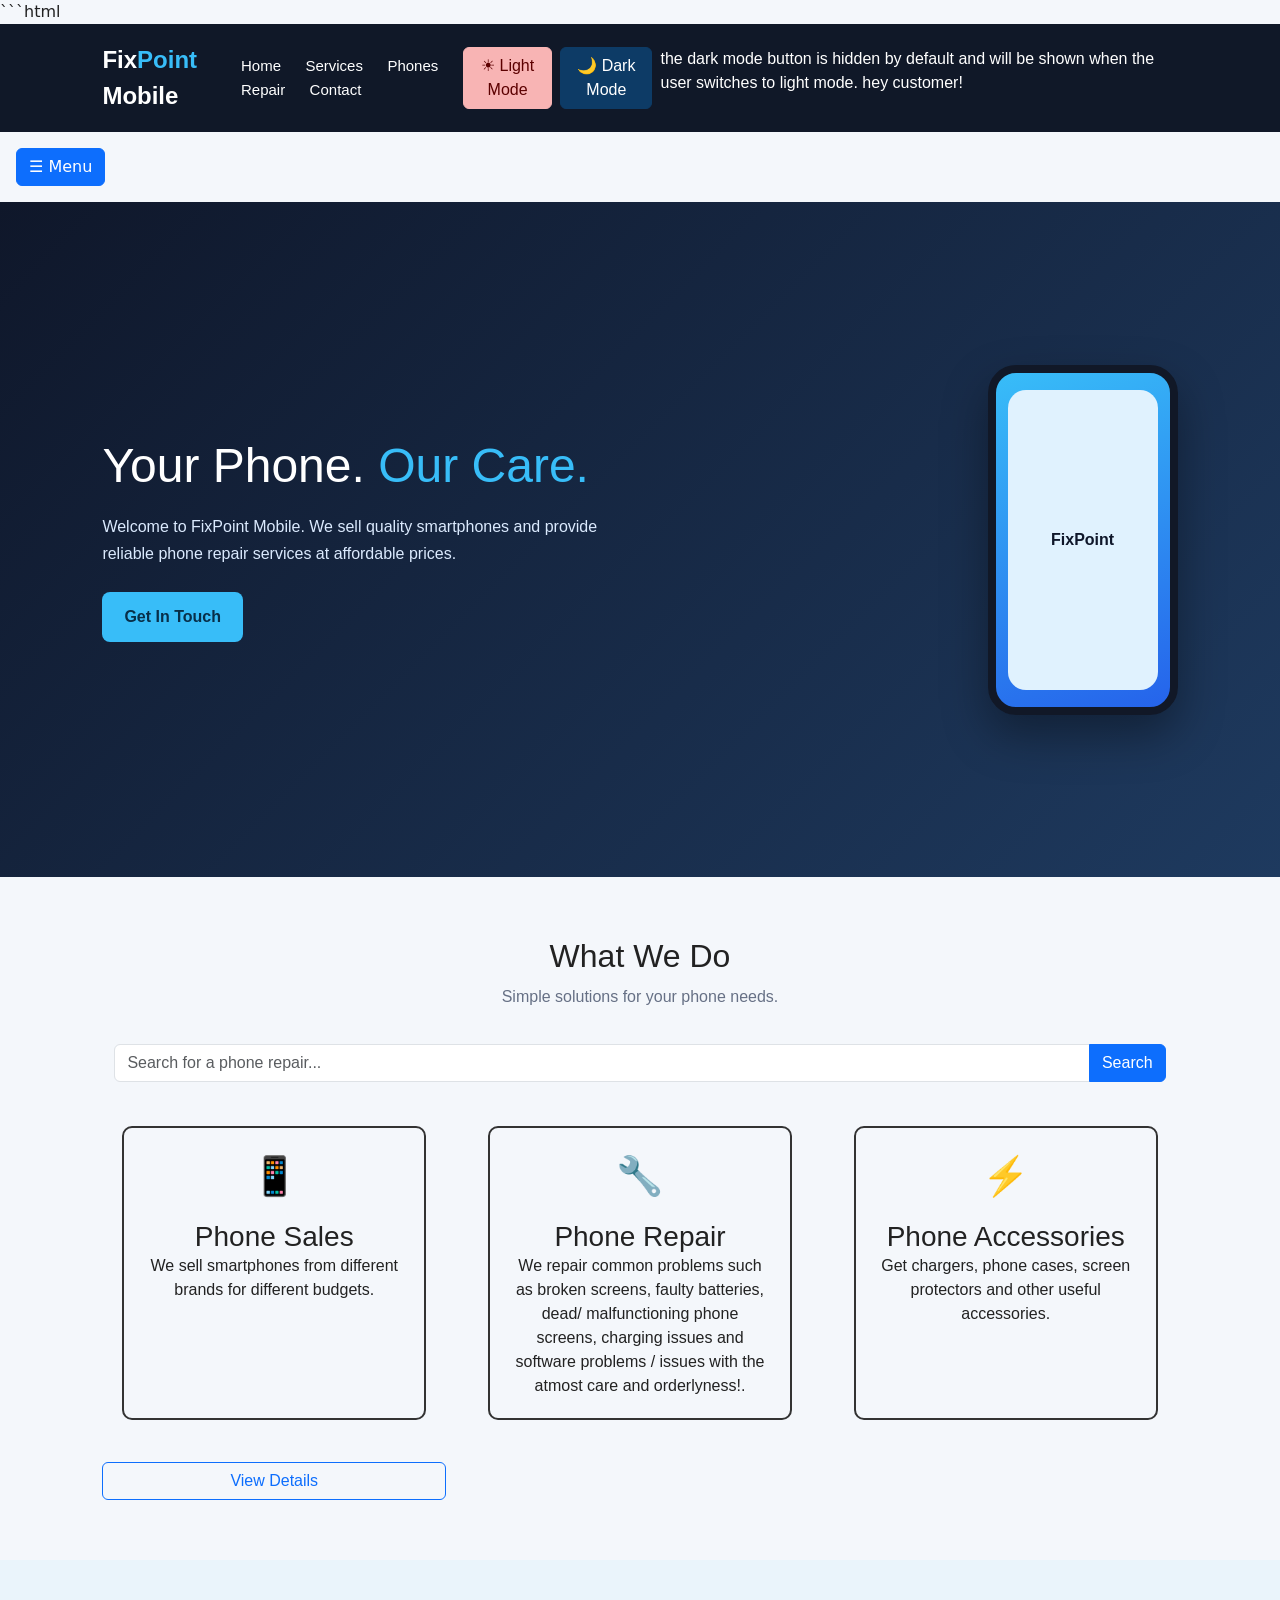
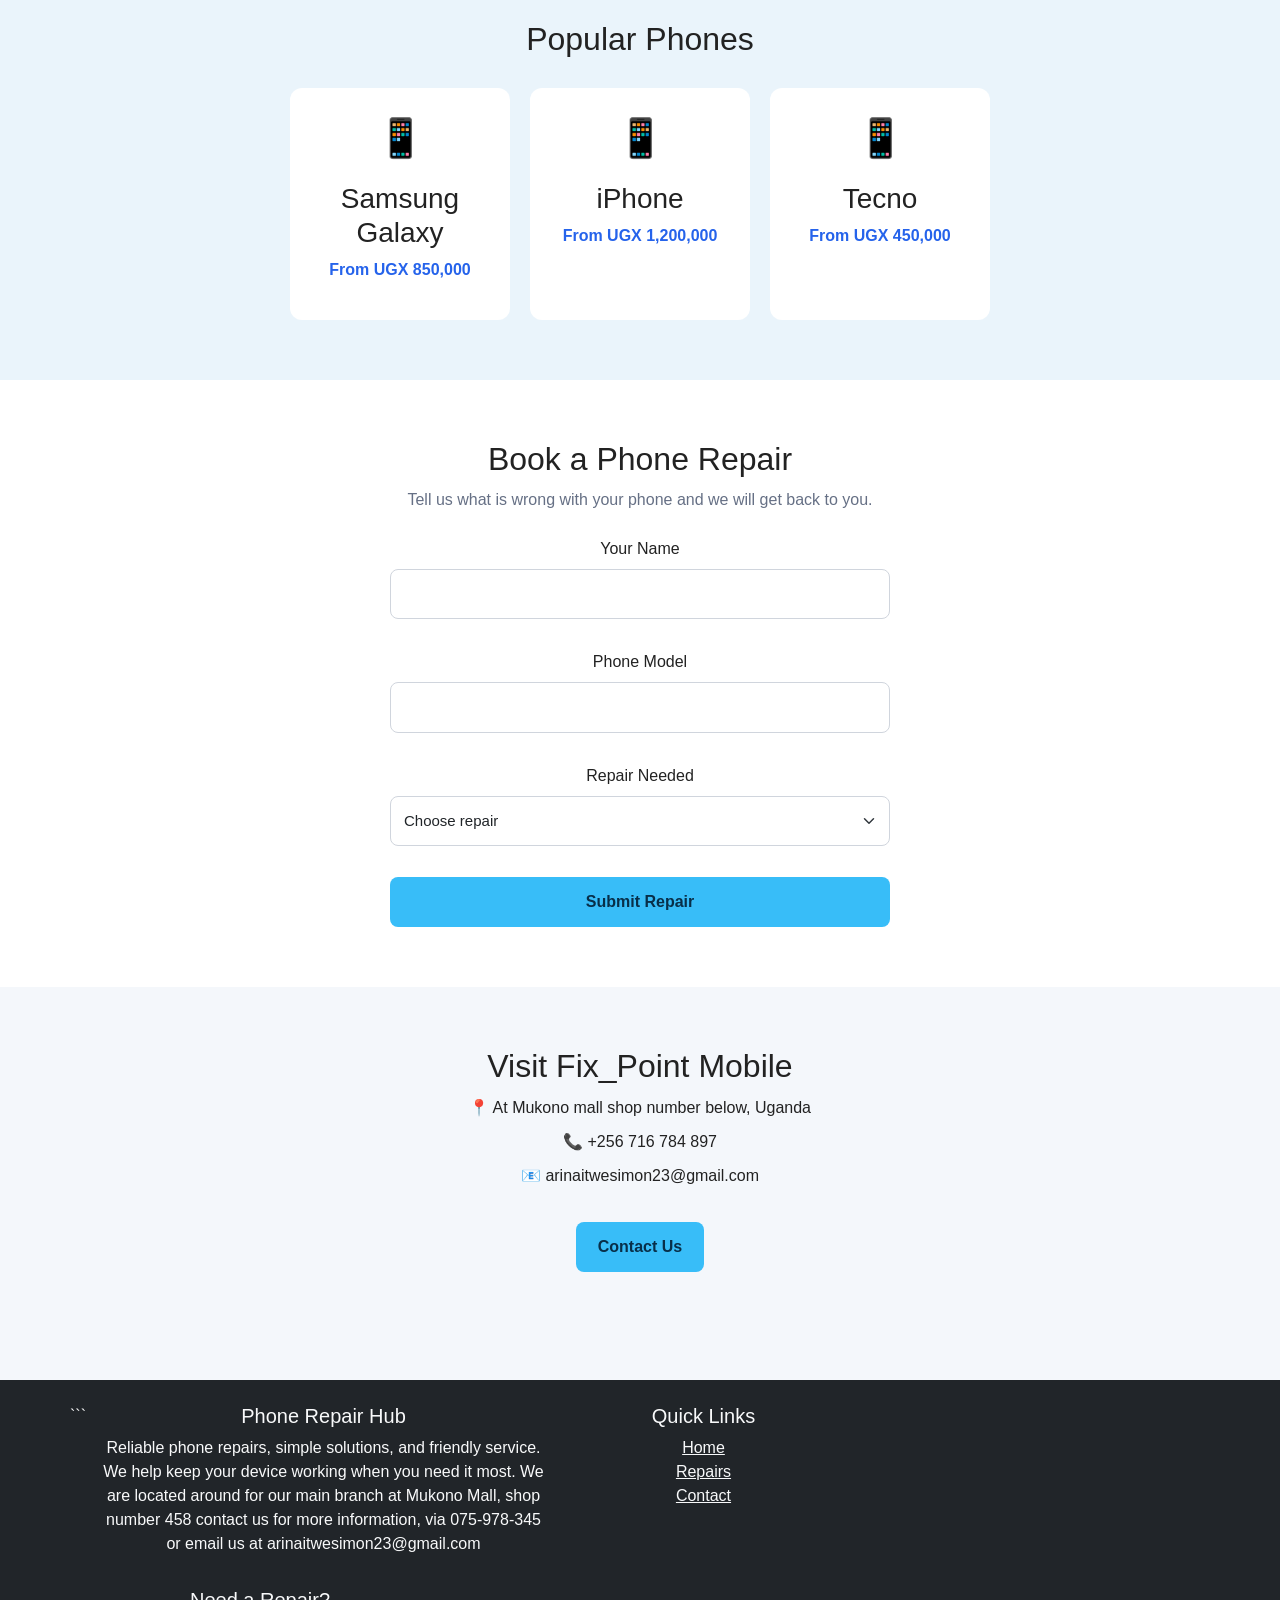
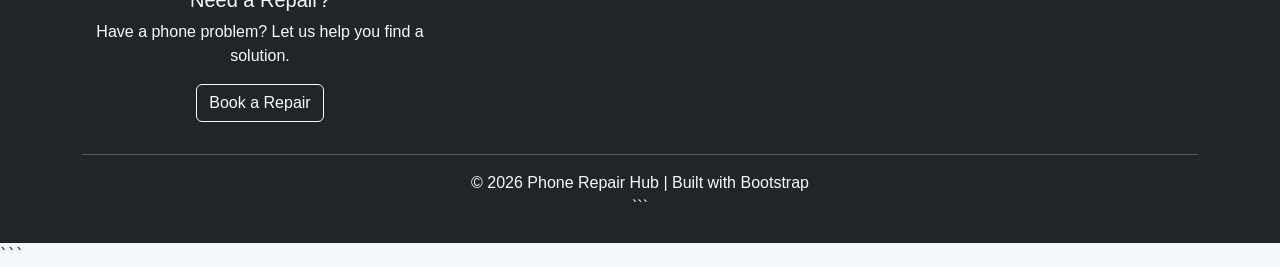
==== Phone_sale_&_repair.html @ e979a8a3 "Add to the repair card" ====
```html
<!DOCTYPE html>
<html lang="en">
<head>
    <meta charset="UTF-8">
    <meta name="viewport" content="width=device-width, initial-scale=1.0">

    <title>FixPoint Mobile</title>

<link href="https://cdn.jsdelivr.net/npm/bootstrap@5.3.8/dist/css/bootstrap.min.css" rel="stylesheet">
 <!-- Bootstrap CSS -->
    <link href="https://cdn.jsdelivr.net/npm/bootstrap@5.3.8/dist/css/bootstrap.min.css" rel="stylesheet">

    <link rel="stylesheet" href="repair.css">
</head>

<body>

    <header>
        <div class="logo">Fix<span>Point</span> Mobile</div>

        <nav>
            <a href="#home">Home</a>
            <a href="#services">Services</a>
            <a href="#phones">Phones</a>
            <a href="#repair">Repair</a>
            <a href="#contact">Contact</a>
        </nav>

        <div class="d-flex gap-2">
    <button id="lightModeBtn" class="btn btn-danger">
        ☀ Light Mode
    </button>

    <button id="darkModeBtn" class="btn btn-primary">
        🌙 Dark Mode
    </button>
    the dark mode button is hidden by default and will be shown when the user switches to light mode.
    hey customer!
</div>
    </header>

    <button class="btn btn-primary m-3" 
        type="button" 
        data-bs-toggle="offcanvas" 
        data-bs-target="#repairSidebar"
        aria-controls="repairSidebar">
    ☰ Menu
</button>

<div class="offcanvas offcanvas-start" 
     tabindex="-1" 
     id="repairSidebar"
     aria-labelledby="repairSidebarLabel">

    <div class="offcanvas-header">
        <h5 class="offcanvas-title" id="repairSidebarLabel">
            Phone Repairs
        </h5>

        <button type="button" 
                class="btn-close" 
                data-bs-dismiss="offcanvas"
                aria-label="Close">
        </button>
    </div>

    <div class="offcanvas-body">

        <h6>Navigation</h6>

        <ul class="list-group">
            <li class="list-group-item">
                <a href="#">Home</a>
            </li>

            <li class="list-group-item">
                <a href="#repair">Repair</a>
            </li>

            <li class="list-group-item">
                <a href="#services">Services</a>
            </li>

            <li class="list-group-item">
                <a href="#contact">Contact</a>
            </li>
        </ul>

    </div>
</div>

    <main>

        <!-- Hero section -->
        <section class="hero" id="home">

            <div class="hero-text">
                <h1>Your Phone. <span>Our Care.</span></h1>

                <p>
                    Welcome to FixPoint Mobile. We sell quality smartphones
                    and provide reliable phone repair services at affordable
                    prices.
                </p>

                <a href="#contact" class="button">Get In Touch</a>
            </div>

            <div class="phone">
                <div class="phone-screen">
                    FixPoint
                </div>
            </div>

        </section>


        <!-- Services -->
        <section class="services" id="services">

            <h2>What We Do</h2>

            <p class="intro">
                Simple solutions for your phone needs.
            </p>

            <div class="container my-4">
    <div class="input-group">
        <input type="text" 
               id="repairSearch"
               class="form-control"
               placeholder="Search for a phone repair...">

        <button class="btn btn-primary" type="button">
            Search
        </button>
    </div>
</div>

            <div class="cards">

                <article class="repair-card">
                    <div class="icon">📱</div>
                    <h3>Phone Sales</h3>
                    <p>
                        We sell smartphones from different brands
                        for different budgets.
                    </p>
                </article>

                <article class="repair-card">
                    <div class="icon">🔧</div>
                    <h3>Phone Repair</h3>
                    <p>
                        We repair common problems such as broken
                        screens, faulty batteries, dead/ malfunctioning phone screens, charging issues and software problems / issues with the atmost care and orderlyness!.
                    </p>
                </article>

                <article class="repair-card">
                    <div class="icon">⚡</div>
                    <h3>Phone Accessories</h3>
                    <p>
                        Get chargers, phone cases, screen protectors
                        and other useful accessories.
                    </p>
                </article>
                <button type="button" 
            class="btn btn-outline-primary"
            data-bs-toggle="modal"
            data-bs-target="#phoneModal">
        View Details
    </button>

            </div>
            <div class="modal fade" id="screenModal" tabindex="-1" 
     aria-labelledby="screenModalLabel" aria-hidden="true">

    <div class="modal-dialog">
        <div class="modal-content">

            <div class="modal-header">
                <div class="card repair-card">
    <div class="card-body">

        <span class="badge text-bg-primary mb-2">Popular Service</span>

        <h5 class="card-title">Screen Replacement</h5>

        <p class="card-text">
            We replace damaged or cracked phone screens.
        </p>

        <button class="btn btn-primary">View Details</button>

    </div>
</div>
                <h5 class="modal-title" id="phoneModalLabel">
                    Screen Replacement
                </h5>

                <button type="button" 
                        class="btn-close" 
                        data-bs-dismiss="modal"
                        aria-label="Close">
                </button>
            </div>

            <div class="modal-body">
                <p><strong>Service:</strong> Screen Replacement</p>
                <p><strong>Suitable for:</strong> Cracked or damaged screens</p>
                <p><strong>Estimated time:</strong> 1–2 hours</p>
                <p><strong>Price:</strong> From UGX 50,000</p>
            </div>

            <div class="card repair-card">
    <div class="card-body">

        <span class="badge text-bg-success mb-2">Quick Repair</span>

        <h5 class="card-title">Battery Replacement</h5>

        <p class="card-text">
            Replace an old or weak phone battery.
        </p>

        <button class="btn btn-primary">View Details</button>

    </div>
</div>

            <div class="modal-footer">
                <button type="button" 
                        class="btn btn-secondary" 
                        data-bs-dismiss="modal">
                    Close
                </button>
            </div>

        </div>
    </div>
</div>

        </section>


        <!-- Products -->
        <section class="products" id="phones">

            <h2>Popular Phones</h2>

            <div class="product-list">

                <div class="product">
                    <div class="icon">📱</div>
                    <h3>Samsung Galaxy</h3>
                    <p class="price">From UGX 850,000</p>
                </div>

                <div class="product">
                    <div class="icon">📱</div>
                    <h3>iPhone</h3>
                    <p class="price">From UGX 1,200,000</p>
                </div>

                <div class="product">
                    <div class="icon">📱</div>
                    <h3>Tecno</h3>
                    <p class="price">From UGX 450,000</p>
                </div>

            </div>

        </section>
        <!-- Repair Booking -->
<section class="repair" id="repair">

    <h2>Book a Phone Repair</h2>

    <p>
        Tell us what is wrong with your phone and we will get back to you.
    </p>

        <form onsubmit="return checkRepairForm()">

    <div class="mb-3">
        <label for="customerName" class="form-label">Your Name</label>
        <input type="text" id="customerName" class="form-control" required>
    </div>

    <div class="mb-3">
        <label for="phoneModel" class="form-label">Phone Model</label>
        <input type="text" id="phoneModel" class="form-control" required>
    </div>

    <div class="mb-3">
        <label for="repairType" class="form-label">Repair Needed</label>
        <select id="repairType" class="form-select" required>
            <option value="">Choose repair</option>
            <option>Screen Replacement</option>
            <option>Battery Replacement</option>
            <option>Charging Port Repair</option>
            <option>Software Problem</option>
        </select>
    </div>

    <button type="submit" class="btn btn-primary">
        Submit Repair
    </button>
    </form>

    <div id="repairConfirmation" class="alert alert-success mt-4 d-none">
    <h5>Repair Submitted Successfully!</h5>

    <p>
        Your Repair Number is:
        <strong id="repairNumber"></strong>
    </p>

    <p class="mb-0">
        Please keep this number. You can use it later to check your repair status.
    </p>
</div>
    
</section>

<div id="repair-status"></div>


        <!-- Contact -->
        <section class="contact" id="contact">

            <h2>Visit Fix_Point Mobile</h2>

            <p>📍 At Mukono mall shop number below, Uganda</p>
            <p>📞 +256 716 784 897</p>
            <p>📧 arinaitwesimon23@gmail.com</p>

            <br>

            <a href="mailto:arinaitwesimon23@gmail.com" class="button">
                Contact Us
            </a>

        </section>

    </main>


    <footer class="py-4 bg-dark text-light mt-5">
    <div class="container">
        <div class="row">

```
        <!-- About the repair shop -->
        <div class="col-md-5 mb-3">
            <h5>Phone Repair Hub</h5>
            <p>
                Reliable phone repairs, simple solutions,
                and friendly service. We help keep your
                device working when you need it most. We are located around for our main branch at Mukono Mall, shop number 458
                contact us for more information, via 075-978-345 or email us at arinaitwesimon23@gmail.com
            </p>
        </div>

        <!-- Quick links -->
        <div class="col-md-3 mb-3">
            <h5>Quick Links</h5>
            <ul class="list-unstyled">
                <li><a href="index.html" class="text-light">Home</a></li>
                <li><a href="#repairs" class="text-light">Repairs</a></li>
                <li><a href="#contact" class="text-light">Contact</a></li>
            </ul>
        </div>

        <!-- Contact -->
        <div class="col-md-4 mb-3">
            <h5>Need a Repair?</h5>
            <p>Have a phone problem? Let us help you find a solution.</p>
            <a href="#repair-form" class="btn btn-outline-light">
                Book a Repair
            </a>
        </div>

    </div>

    <hr>

    <div class="text-center">
        <p class="mb-0">
            © 2026 Phone Repair Hub | Built with Bootstrap
        </p>
    </div>
</div>
```

</footer>
<script src="repair.js"></script>
</body>
</html>
```
---- repair.css ----
* {
            margin: 0;
            padding: 0;
            box-sizing: border-box;
            font-family: Arial, sans-serif;
        }

        body {
            background: #f4f7fb;
            color: #222;
        }

        /* Header */
        header {
            background: #101828;
            color: white;
            padding: 18px 8%;
            display: flex;
            justify-content: space-between;
            align-items: center;
            position: sticky;
            top: 0;
            z-index: 10;
        }

        .logo {
            font-size: 24px;
            font-weight: bold;
        }

        .logo span {
            color: #38bdf8;
        }

        nav a {
            color: white;
            text-decoration: none;
            margin-left: 20px;
            font-size: 15px;
        }

        nav a:hover {
            color: #38bdf8;
        }

        #lightModeBtn {
    background-color: #f8b4b4;
    border-color: #f8b4b4;
    color: #5c0000;
}

#lightModeBtn:hover {
    background-color: #f28b8b;
    border-color: #f28b8b;
}

#darkModeBtn {
    background-color: #0d3b66;
    border-color: #0d3b66;
    color: white;
}

#darkModeBtn:hover {
    background-color: #082f52;
    border-color: #082f52;
}

        /* Hero section */
        .hero {
            min-height: 75vh;
            display: flex;
            align-items: center;
            justify-content: space-between;
            padding: 60px 8%;
            background: linear-gradient(135deg, #0f172a, #1e3a5f);
            color: white;
        }

        .hero-text {
            max-width: 550px;
        }

        .hero h1 {
            font-size: 48px;
            margin-bottom: 18px;
        }

        .hero h1 span {
            color: #38bdf8;
        }

        .hero p {
            line-height: 1.7;
            margin-bottom: 25px;
            color: #dbeafe;
        }

        .button {
            display: inline-block;
            padding: 13px 22px;
            background: #38bdf8;
            color: #082f49;
            text-decoration: none;
            border-radius: 8px;
            font-weight: bold;
        }

        .button:hover {
            background: white;
            transform: translateY(-2px);
        }

        /* Phone illustration */
        .phone {
            width: 190px;
            height: 350px;
            border: 8px solid #111827;
            border-radius: 28px;
            background: linear-gradient(160deg, #38bdf8, #2563eb);
            box-shadow: 0 20px 45px rgba(0, 0, 0, 0.35);
            display: flex;
            align-items: center;
            justify-content: center;
        }

        .phone-screen {
            width: 150px;
            height: 300px;
            border-radius: 18px;
            background: #e0f2fe;
            display: flex;
            align-items: center;
            justify-content: center;
            color: #0f172a;
            font-weight: bold;
        }

        /* Services */
        .services {
            padding: 60px 8%;
            text-align: center;
        }

        .services h2 {
            font-size: 32px;
            margin-bottom: 10px;
        }

        .intro {
            color: #667085;
            margin-bottom: 35px;
        }

        .cards {
            display: grid;
            grid-template-columns: repeat(3, 1fr);
            gap: 22px;
        }

        .card {
            background: white;
            padding: 30px 20px;
            border-radius: 14px;
            box-shadow: 0 8px 25px rgba(0, 0, 0, 0.08);
            transition: 0.3s;
        }

        .card:hover {
            transform: translateY(-8px);
        }

        .icon {
            font-size: 38px;
            margin-bottom: 15px;
        }

        .card h3 {
            margin-bottom: 10px;
        }

        .card p {
            color: #667085;
            line-height: 1.6;
        }

        /* Products */
        .products {
            background: #eaf4fb;
            padding: 60px 8%;
            text-align: center;
        }

        .product-list {
            display: flex;
            justify-content: center;
            gap: 20px;
            flex-wrap: wrap;
            margin-top: 30px;
        }

        .product {
            background: white;
            width: 220px;
            padding: 22px;
            border-radius: 12px;
        }

        .product h3 {
            margin: 15px 0 8px;
        }

        .price {
            color: #2563eb;
            font-weight: bold;
        }

        /* Contact */
        .contact {
            padding: 60px 8%;
            text-align: center;
        }

        .contact p {
            margin: 10px 0;
        }

        footer {
            background: #101828;
            color: white;
            text-align: center;
            padding: 20px;
        }

        /* Mobile design */
        @media (max-width: 750px) {

            header {
                flex-direction: column;
                gap: 12px;
            }

            nav a {
                margin: 0 6px;
            }

            .hero {
                flex-direction: column;
                text-align: center;
                gap: 40px;
            }

            .hero h1 {
                font-size: 36px;
            }

            .cards {
                grid-template-columns: 1fr;
            }
        }

        /* Repair booking */
.repair {
    padding: 60px 8%;
    text-align: center;
    background: white;
}

.repair h2 {
    font-size: 32px;
    margin-bottom: 10px;
}

.repair p {
    color: #667085;
    margin-bottom: 25px;
}

.repair form {
    max-width: 500px;
    margin: auto;
    display: grid;
    gap: 15px;
}

.repair input,
.repair select {
    padding: 13px;
    border: 1px solid #d0d5dd;
    border-radius: 8px;
    font-size: 15px;
}

.repair button {
    padding: 13px;
    border: none;
    border-radius: 8px;
    background: #38bdf8;
    color: #082f49;
    font-weight: bold;
    cursor: pointer;
}

.repair button:hover {
    background: #0ea5e9;
    color: white;
}

/* Improve spacing and appearance of repair cards */
.repair-card {
    margin: 20px;
    padding: 20px;
    border: 2px solid #333;
    border-radius: 10px;
 * {
            margin: 0;
            padding: 0;
            box-sizing: border-box;
            font-family: Arial, sans-serif;
        }

        body {
            background: #f4f7fb;
            color: #222;
        }

        /* Header */
        header {
            background: #101828;
            color: white;
            padding: 18px 8%;
            display: flex;
            justify-content: space-between;
            align-items: center;
            position: sticky;
            top: 0;
            z-index: 10;
        }

        .logo {
            font-size: 24px;
            font-weight: bold;
        }

        .logo span {
            color: #38bdf8;
        }

        nav a {
            color: white;
            text-decoration: none;
            margin-left: 20px;
            font-size: 15px;
        }

        nav a:hover {
            color: #38bdf8;
        }

        #lightModeBtn {
    background-color: #f8b4b4;
    border-color: #f8b4b4;
    color: #5c0000;
}

#lightModeBtn:hover {
    background-color: #f28b8b;
    border-color: #f28b8b;
}

#darkModeBtn {
    background-color: #0d3b66;
    border-color: #0d3b66;
    color: white;
}

#darkModeBtn:hover {
    background-color: #082f52;
    border-color: #082f52;
}

        /* Hero section */
        .hero {
            min-height: 75vh;
            display: flex;
            align-items: center;
            justify-content: space-between;
            padding: 60px 8%;
            background: linear-gradient(135deg, #0f172a, #1e3a5f);
            color: white;
        }

        .hero-text {
            max-width: 550px;
        }

        .hero h1 {
            font-size: 48px;
            margin-bottom: 18px;
        }

        .hero h1 span {
            color: #38bdf8;
        }

        .hero p {
            line-height: 1.7;
            margin-bottom: 25px;
            color: #dbeafe;
        }

        .button {
            display: inline-block;
            padding: 13px 22px;
            background: #38bdf8;
            color: #082f49;
            text-decoration: none;
            border-radius: 8px;
            font-weight: bold;
        }

        .button:hover {
            background: white;
            transform: translateY(-2px);
        }

        /* Phone illustration */
        .phone {
            width: 190px;
            height: 350px;
            border: 8px solid #111827;
            border-radius: 28px;
            background: linear-gradient(160deg, #38bdf8, #2563eb);
            box-shadow: 0 20px 45px rgba(0, 0, 0, 0.35);
            display: flex;
            align-items: center;
            justify-content: center;
        }

        .phone-screen {
            width: 150px;
            height: 300px;
            border-radius: 18px;
            background: #e0f2fe;
            display: flex;
            align-items: center;
            justify-content: center;
            color: #0f172a;
            font-weight: bold;
        }

        /* Services */
        .services {
            padding: 60px 8%;
            text-align: center;
        }

        .services h2 {
            font-size: 32px;
            margin-bottom: 10px;
        }

        .intro {
            color: #667085;
            margin-bottom: 35px;
        }

        .cards {
            display: grid;
            grid-template-columns: repeat(3, 1fr);
            gap: 22px;
        }

        .card {
            background: white;
            padding: 30px 20px;
            border-radius: 14px;
            box-shadow: 0 8px 25px rgba(0, 0, 0, 0.08);
            transition: 0.3s;
        }

        .card:hover {
            transform: translateY(-8px);
        }

        .icon {
            font-size: 38px;
            margin-bottom: 15px;
        }

        .card h3 {
            margin-bottom: 10px;
        }

        .card p {
            color: #667085;
            line-height: 1.6;
        }

        /* Products */
        .products {
            background: #eaf4fb;
            padding: 60px 8%;
            text-align: center;
        }

        .product-list {
            display: flex;
            justify-content: center;
            gap: 20px;
            flex-wrap: wrap;
            margin-top: 30px;
        }

        .product {
            background: white;
            width: 220px;
            padding: 22px;
            border-radius: 12px;
        }

        .product h3 {
            margin: 15px 0 8px;
        }

        .price {
            color: #2563eb;
            font-weight: bold;
        }

        /* Contact */
        .contact {
            padding: 60px 8%;
            text-align: center;
        }

        .contact p {
            margin: 10px 0;
        }

        footer {
            background: #101828;
            color: white;
            text-align: center;
            padding: 20px;
        }

        /* Mobile design */
        @media (max-width: 750px) {

            header {
                flex-direction: column;
                gap: 12px;
            }

            nav a {
                margin: 0 6px;
            }

            .hero {
                flex-direction: column;
                text-align: center;
                gap: 40px;
            }

            .hero h1 {
                font-size: 36px;
            }

            .cards {
                grid-template-columns: 1fr;
            }
        }

        /* Repair booking */
.repair {
    padding: 60px 8%;
    text-align: center;
    background: white;
}

.repair h2 {
    font-size: 32px;
    margin-bottom: 10px;
}

.repair p {
    color: #667085;
    margin-bottom: 25px;
}

.repair form {
    max-width: 500px;
    margin: auto;
    display: grid;
    gap: 15px;
}

.repair input,
.repair select {
    padding: 13px;
    border: 1px solid #d0d5dd;
    border-radius: 8px;
    font-size: 15px;
}

.repair button {
    padding: 13px;
    border: none;
    border-radius: 8px;
    background: #38bdf8;
    color: #082f49;
    font-weight: bold;
    cursor: pointer;
}

.repair button:hover {
    background: #0ea5e9;
    color: white;
}

/* Improve spacing and appearance of repair cards */
.repair-card {
    margin: 20px;
    padding: 20px;
    border: 2px solid #333;
    border-radius: 10px;
}
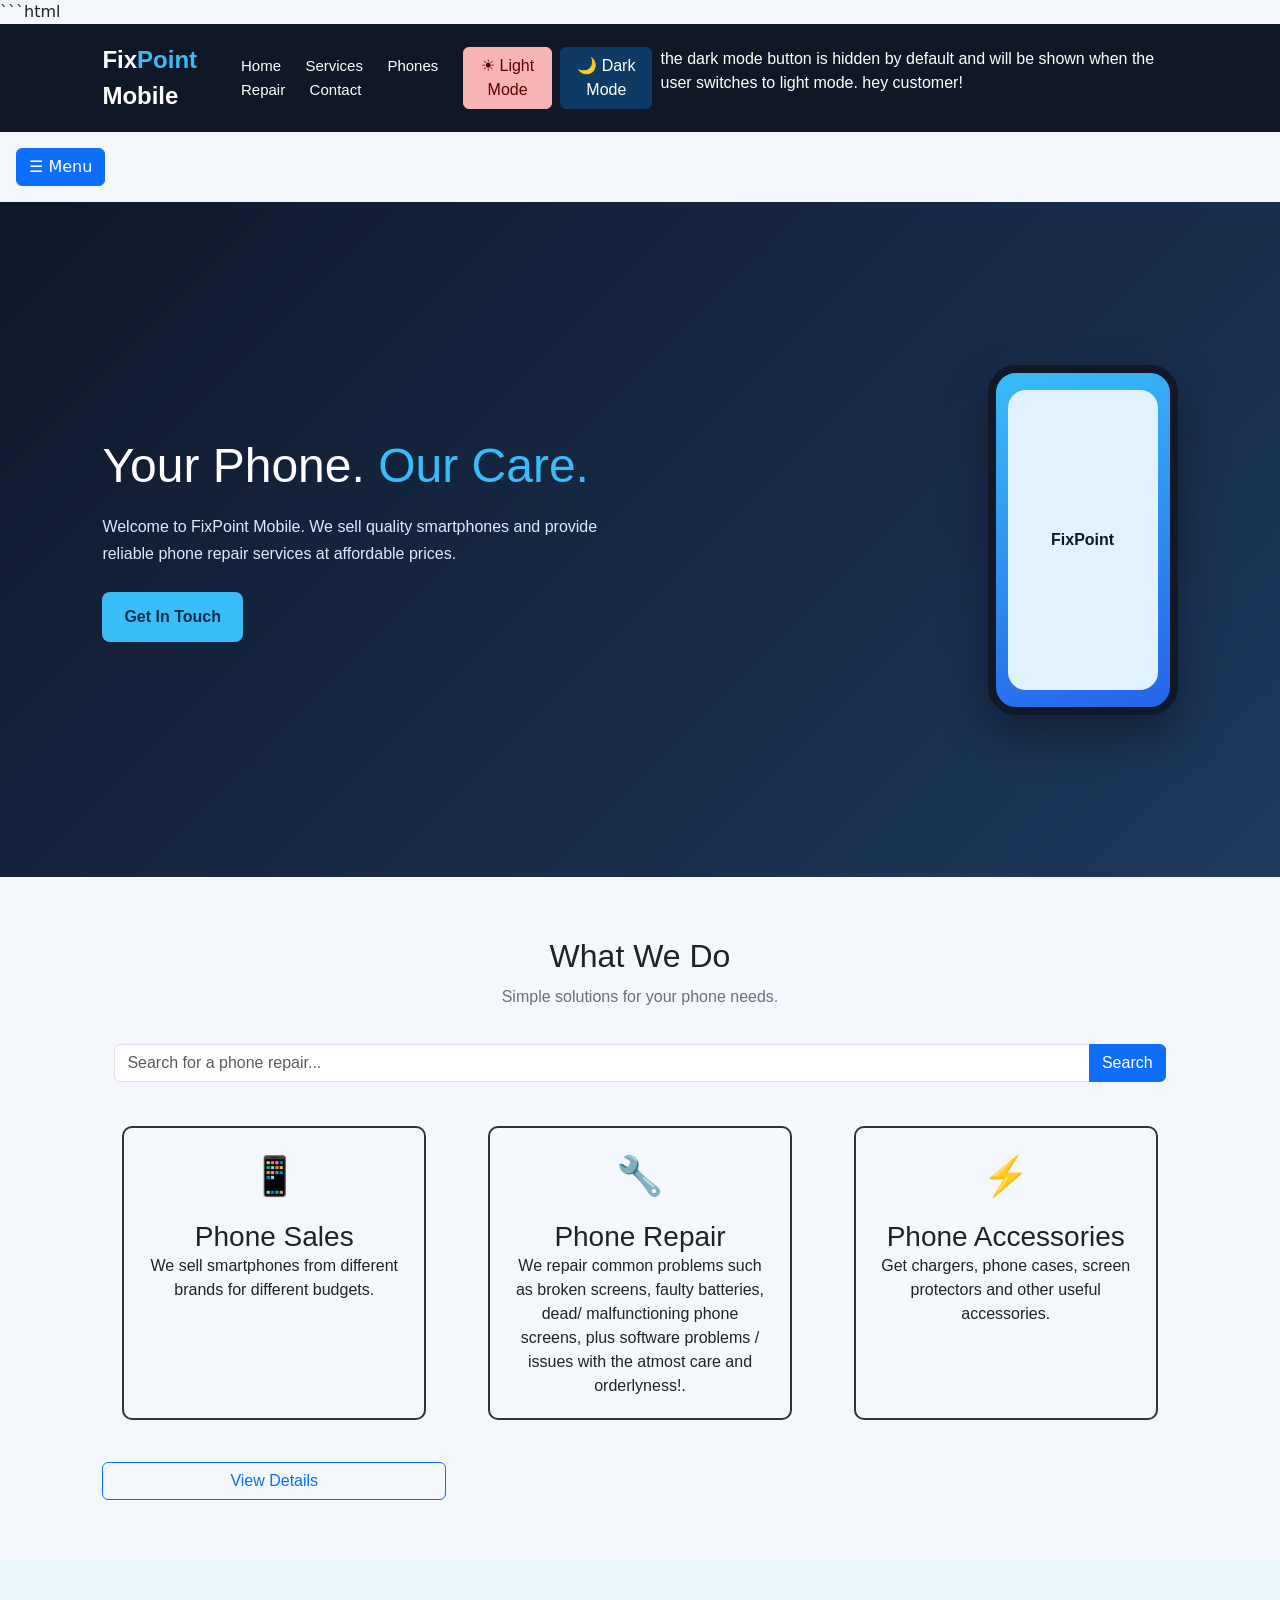
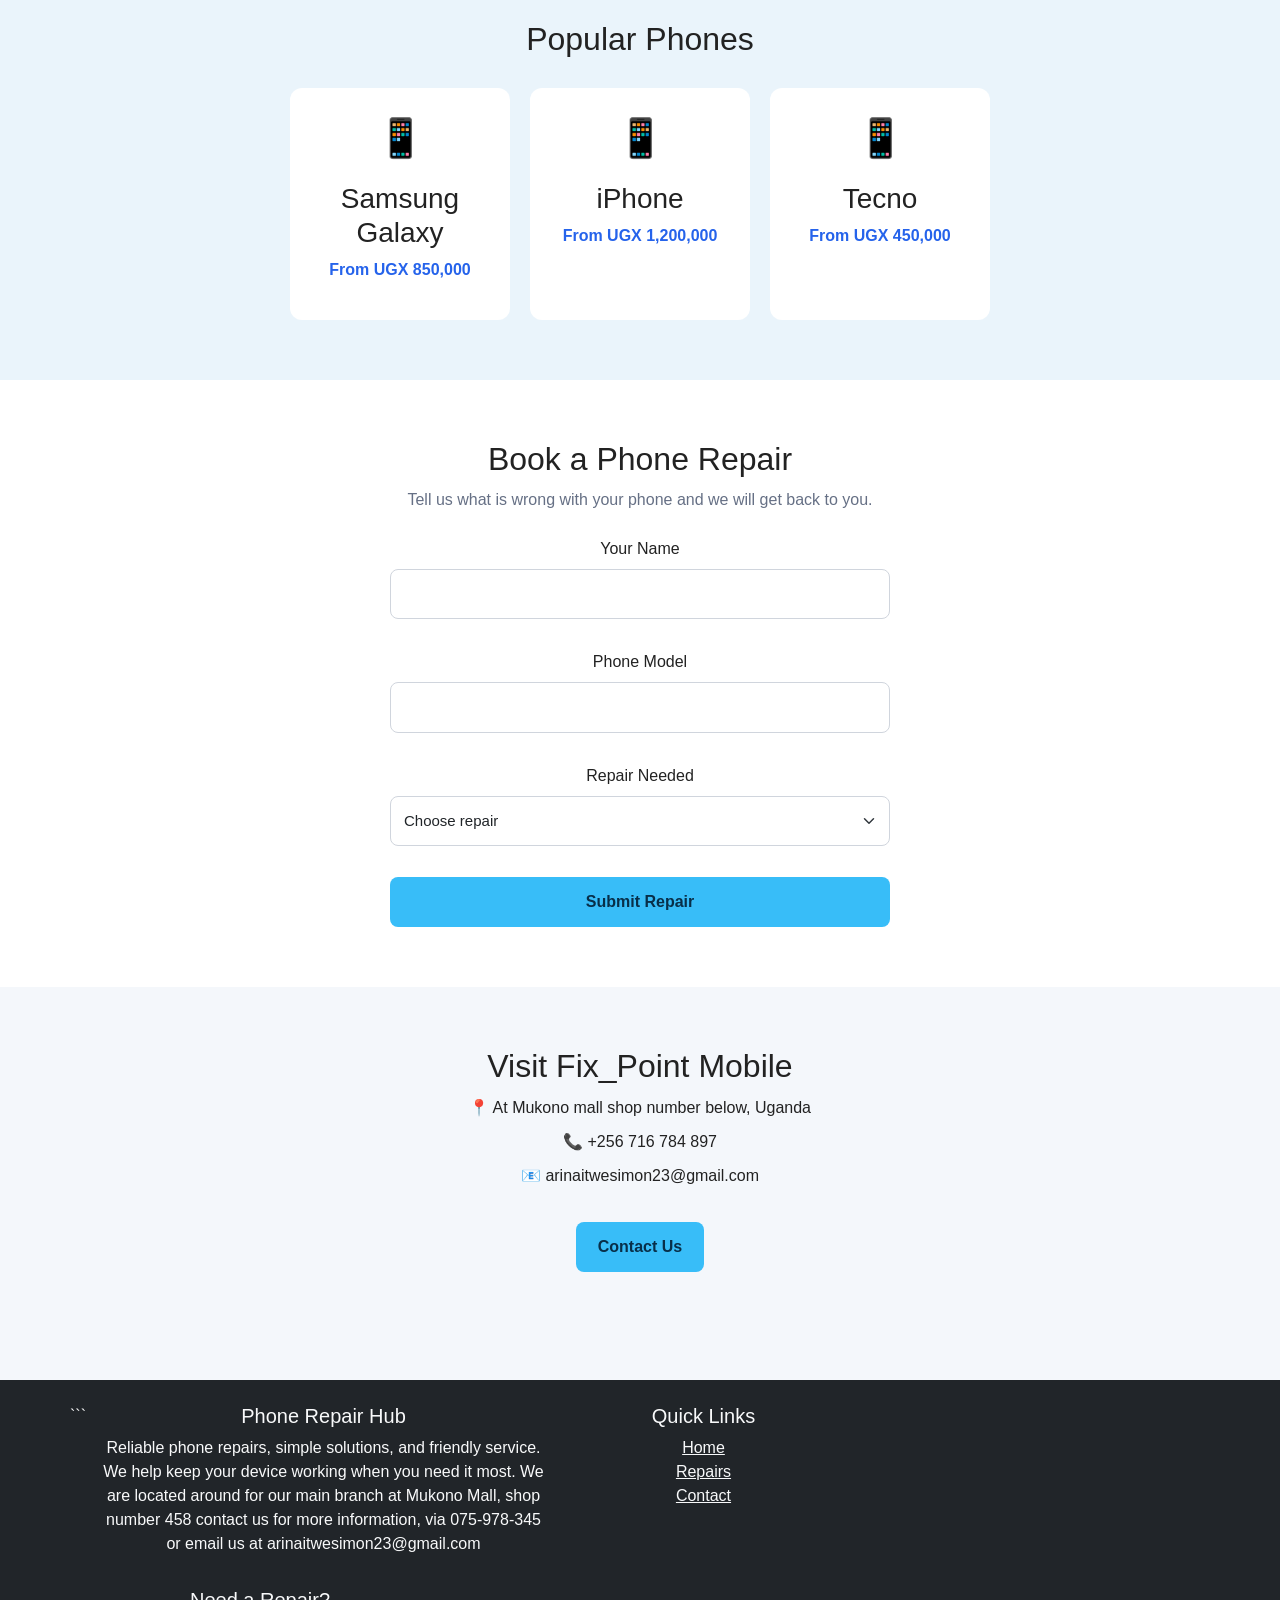
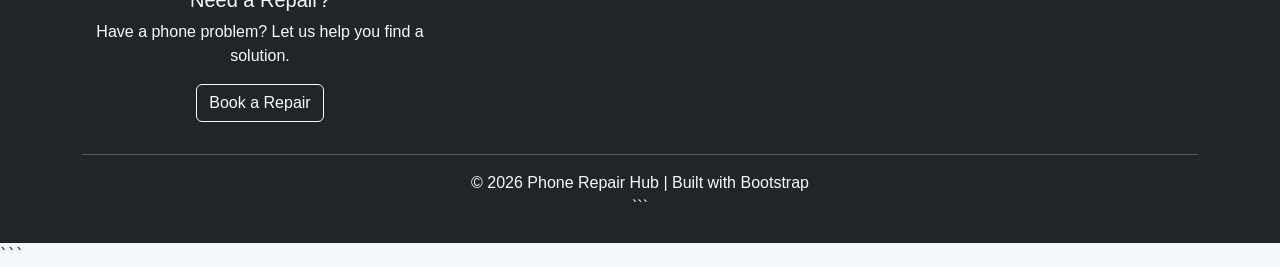
==== commit 8b38486c: "added on the repair card" ====
--- a/Phone_sale_&_repair.html
+++ b/Phone_sale_&_repair.html
@@ -154,7 +154,7 @@
                     <h3>Phone Repair</h3>
                     <p>
                         We repair common problems such as broken
-                        screens, faulty batteries, dead/ malfunctioning phone screens, charging issues and software problems / issues with the atmost care and orderlyness!.
+                        screens, faulty batteries, dead/ malfunctioning phone screens, plus software problems / issues with the atmost care and orderlyness!.
                     </p>
                 </article>
 
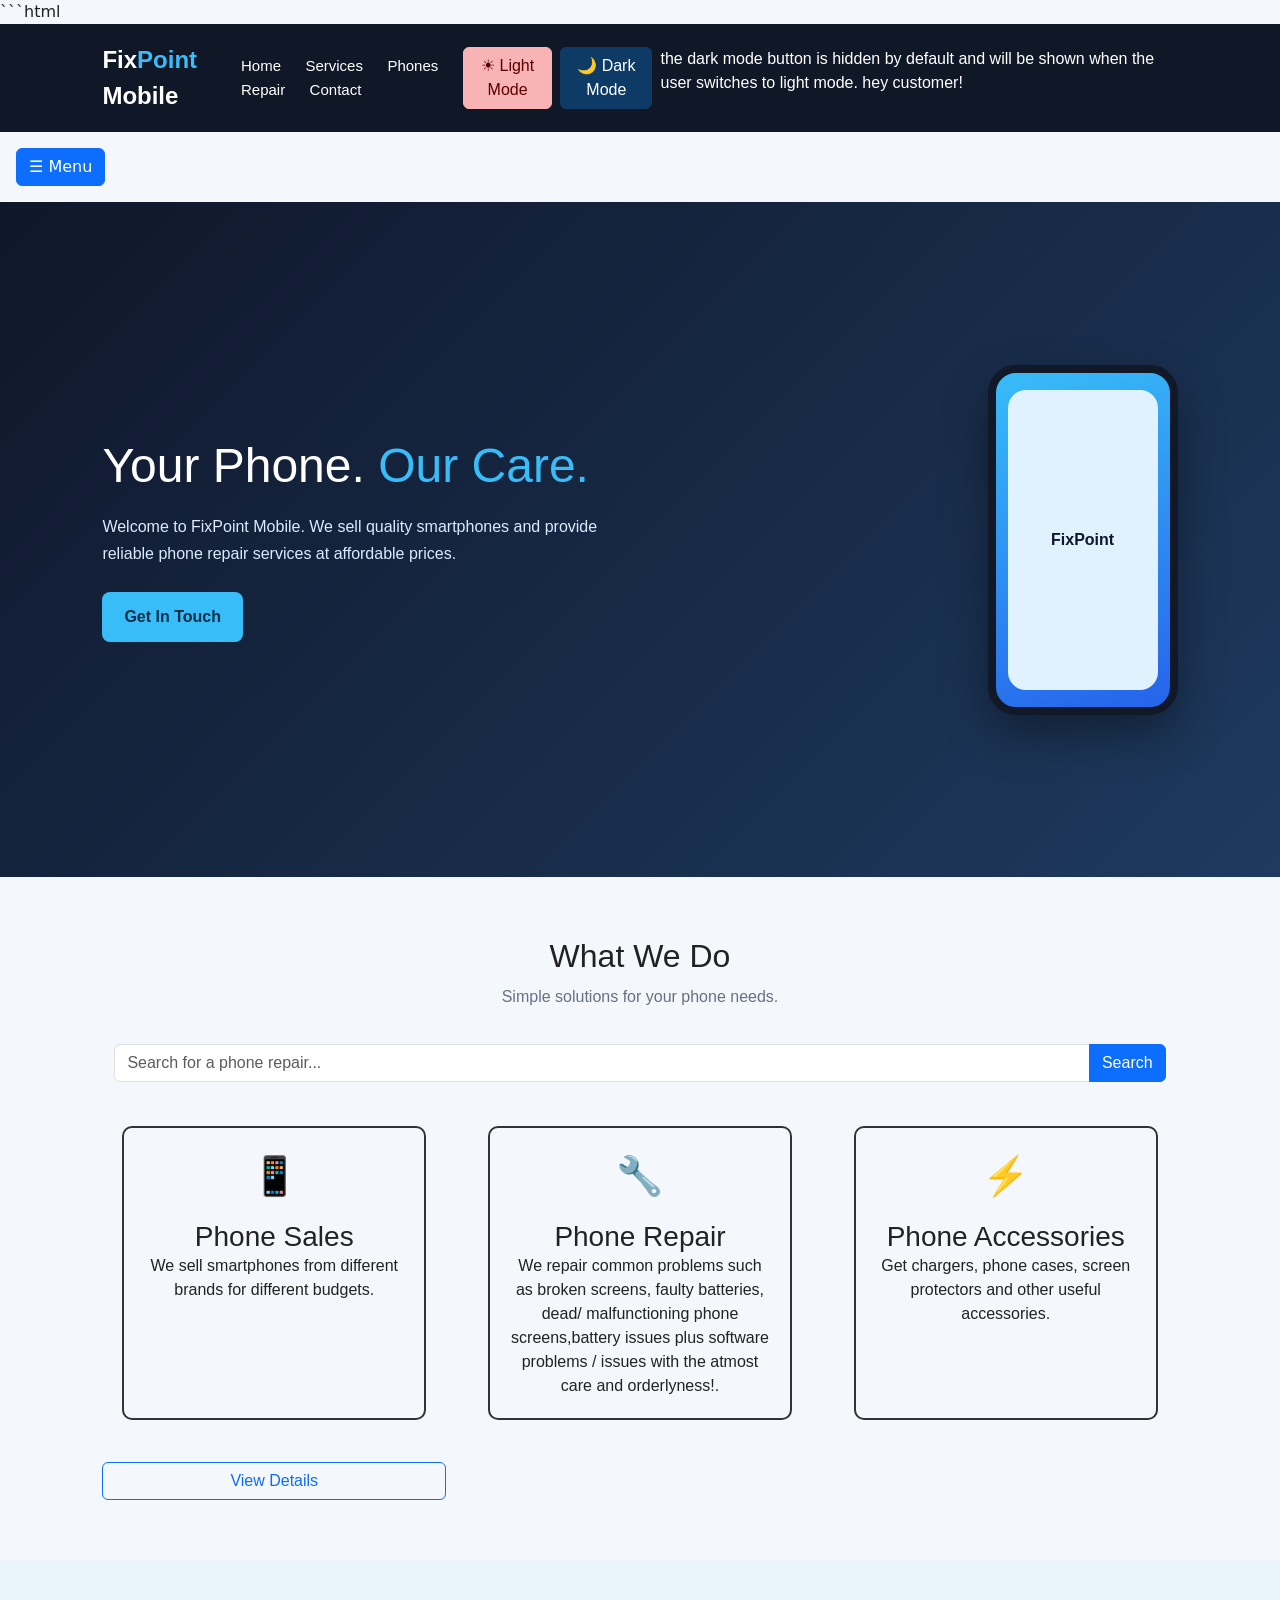
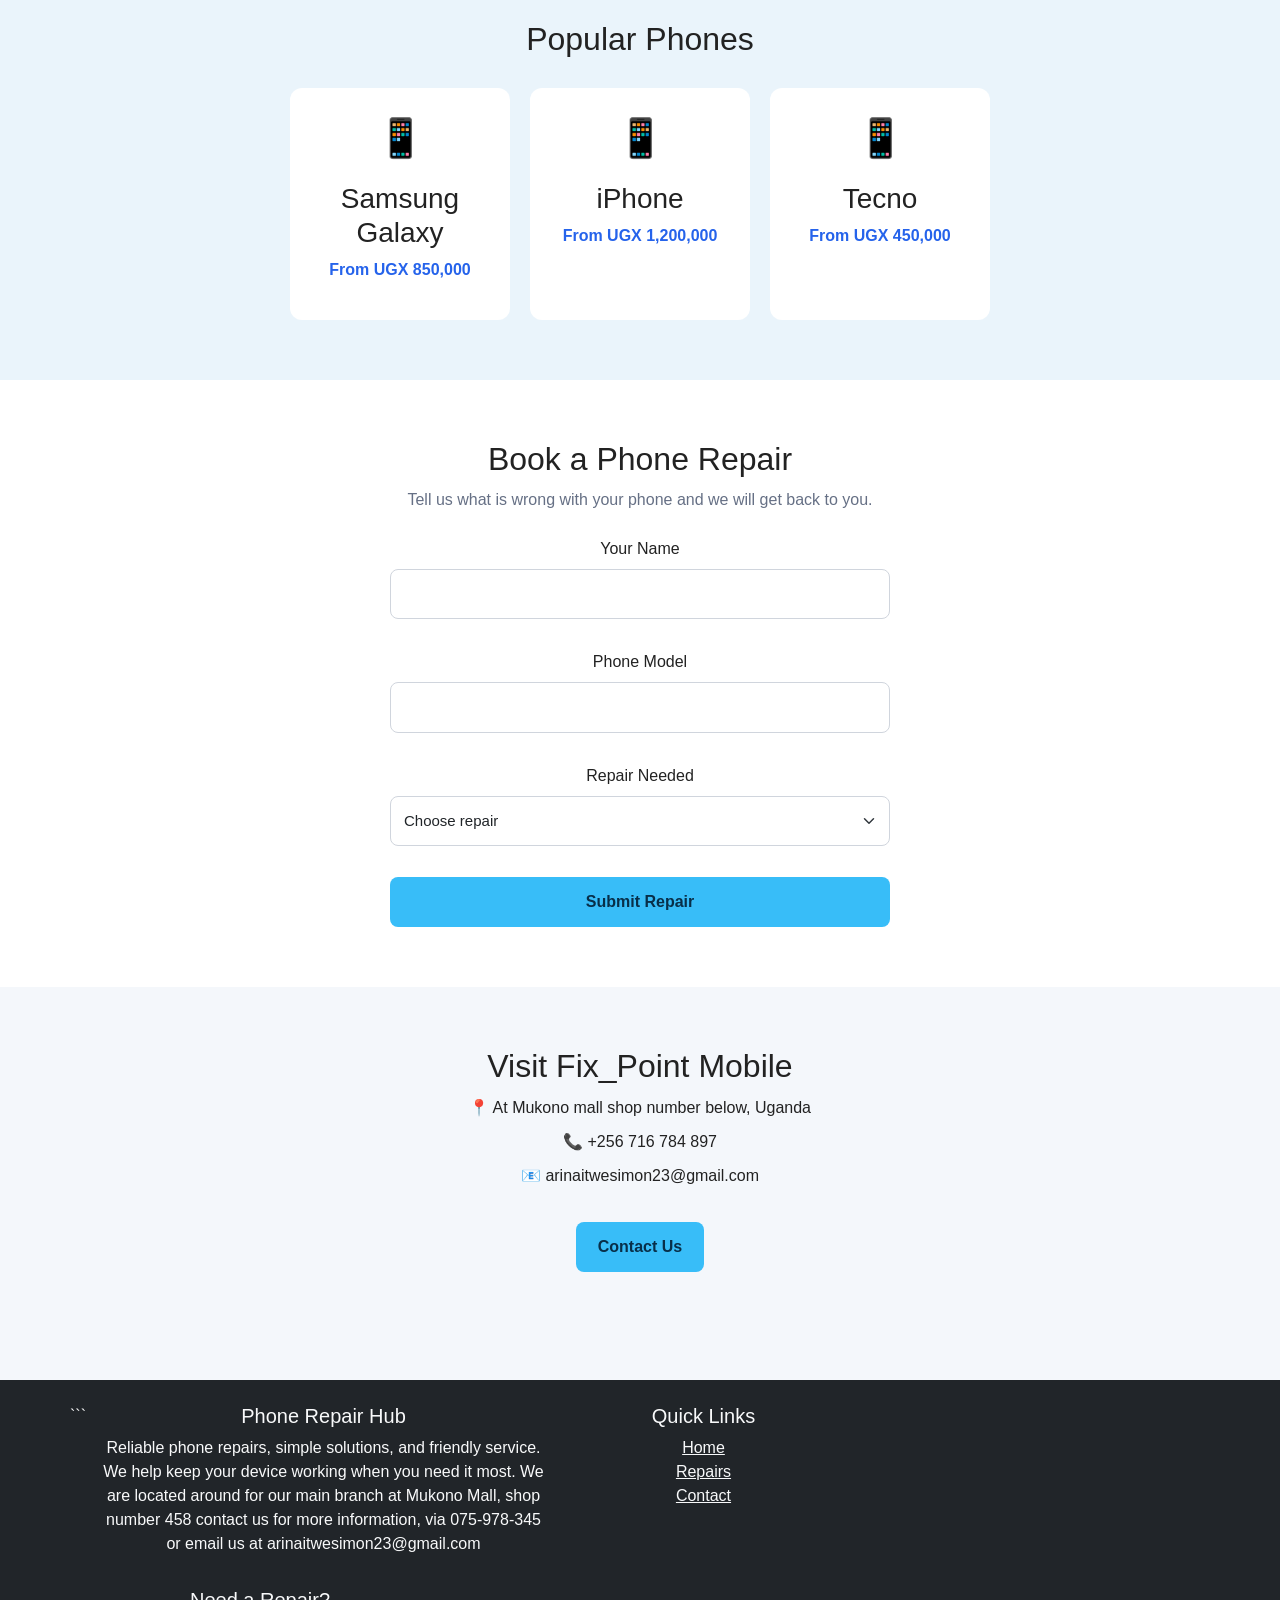
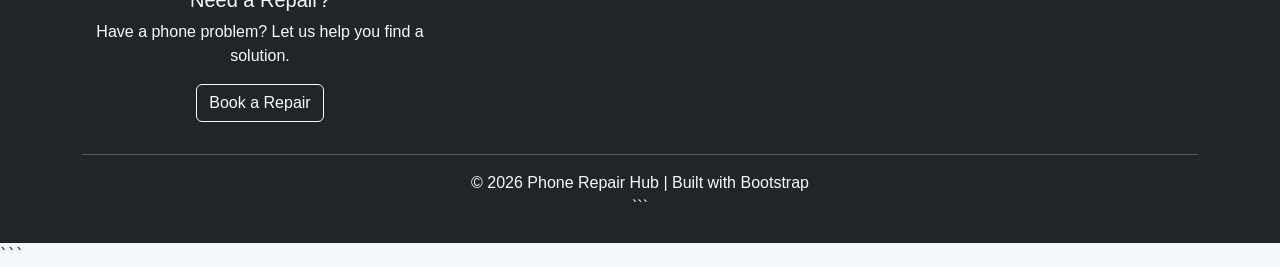
==== commit 896c1c50: "added on the phone repair card" ====
--- a/Phone_sale_&_repair.html
+++ b/Phone_sale_&_repair.html
@@ -154,7 +154,7 @@
                     <h3>Phone Repair</h3>
                     <p>
                         We repair common problems such as broken
-                        screens, faulty batteries, dead/ malfunctioning phone screens, plus software problems / issues with the atmost care and orderlyness!.
+                        screens, faulty batteries, dead/ malfunctioning phone screens,battery issues plus software problems / issues with the atmost care and orderlyness!.
                     </p>
                 </article>
 
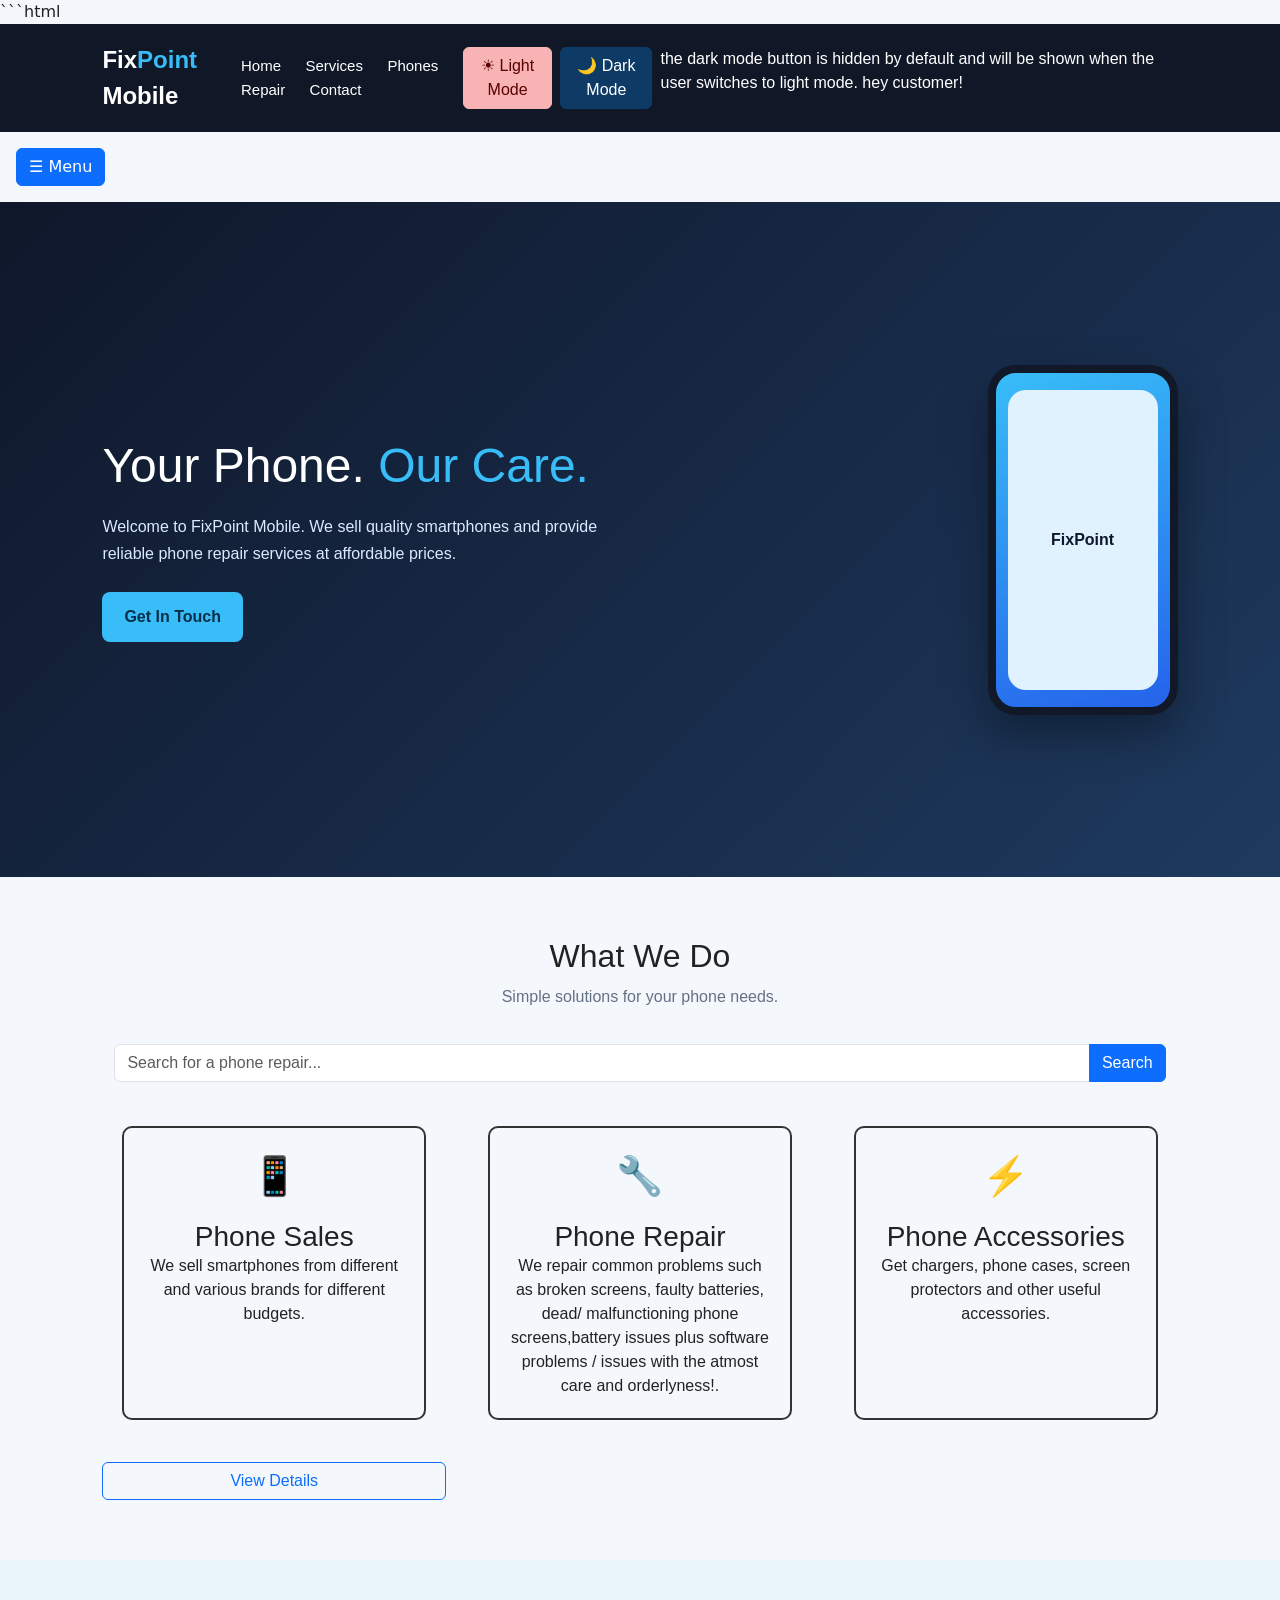
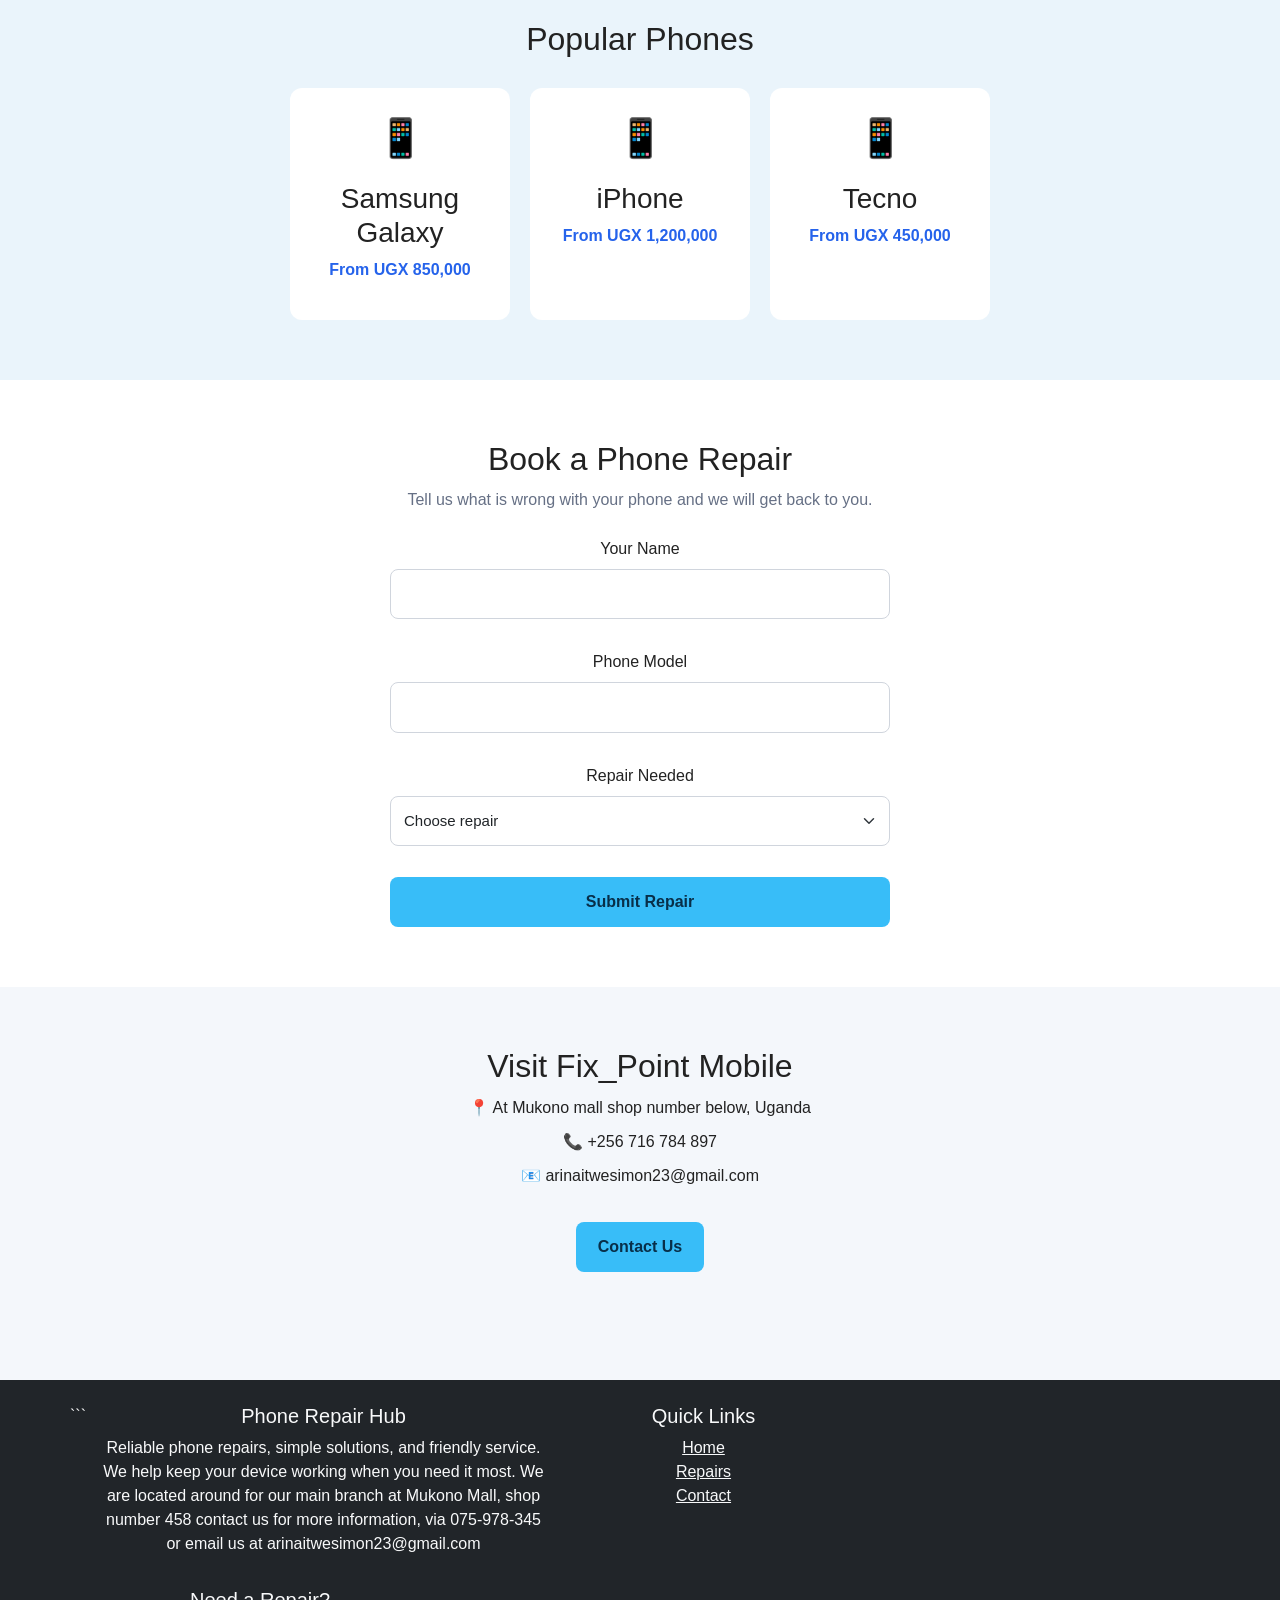
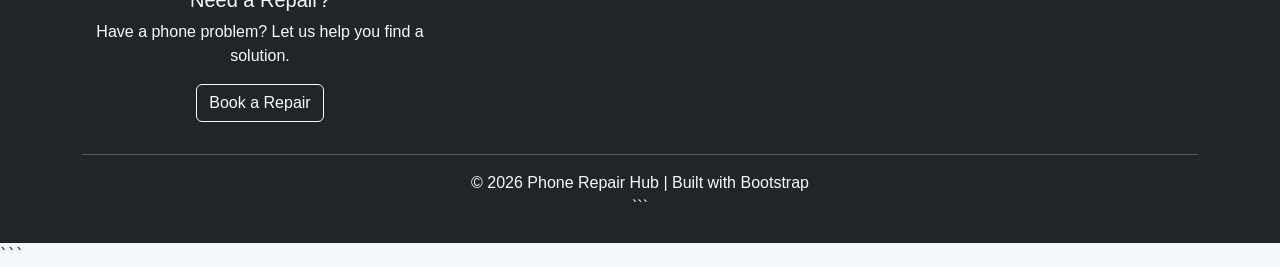
==== commit 406957f6: "updated repair card" ====
--- a/Phone_sale_&_repair.html
+++ b/Phone_sale_&_repair.html
@@ -144,7 +144,7 @@
                     <div class="icon">📱</div>
                     <h3>Phone Sales</h3>
                     <p>
-                        We sell smartphones from different brands
+                        We sell smartphones from different and various brands
                         for different budgets.
                     </p>
                 </article>
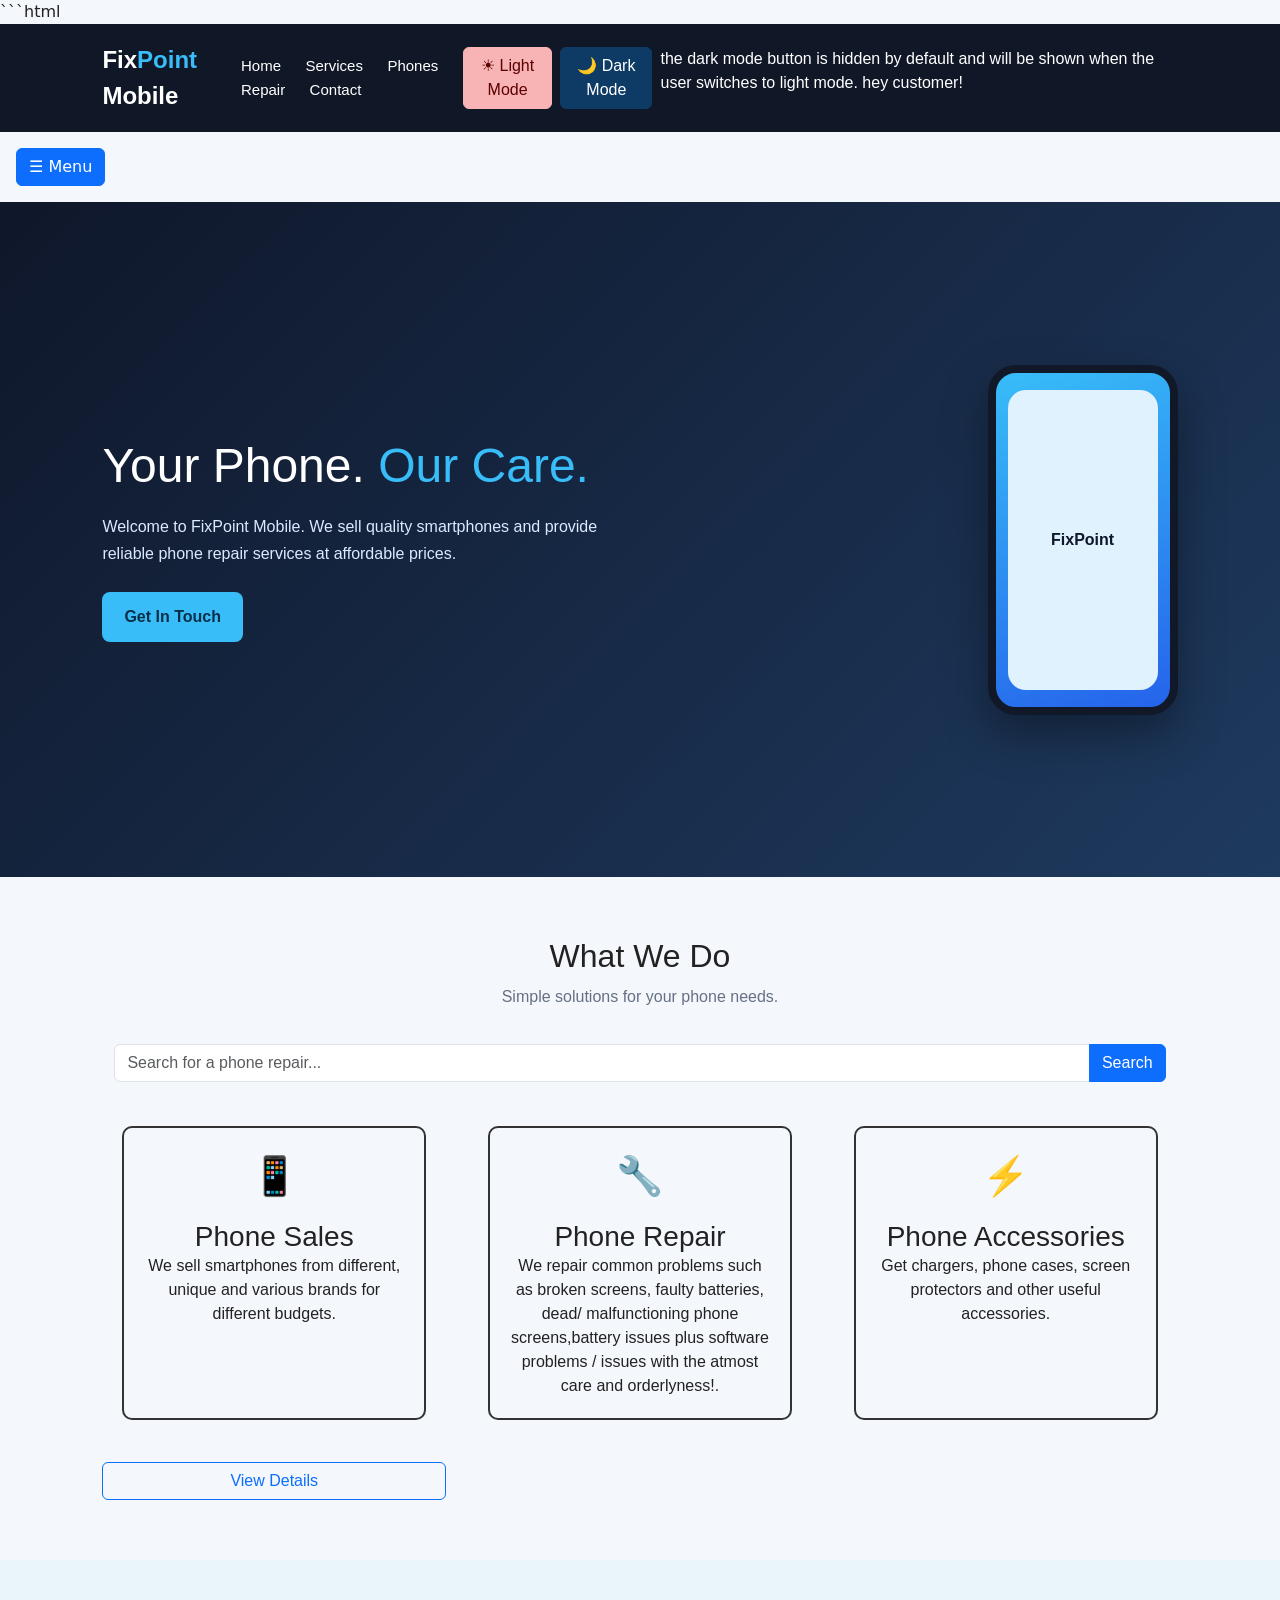
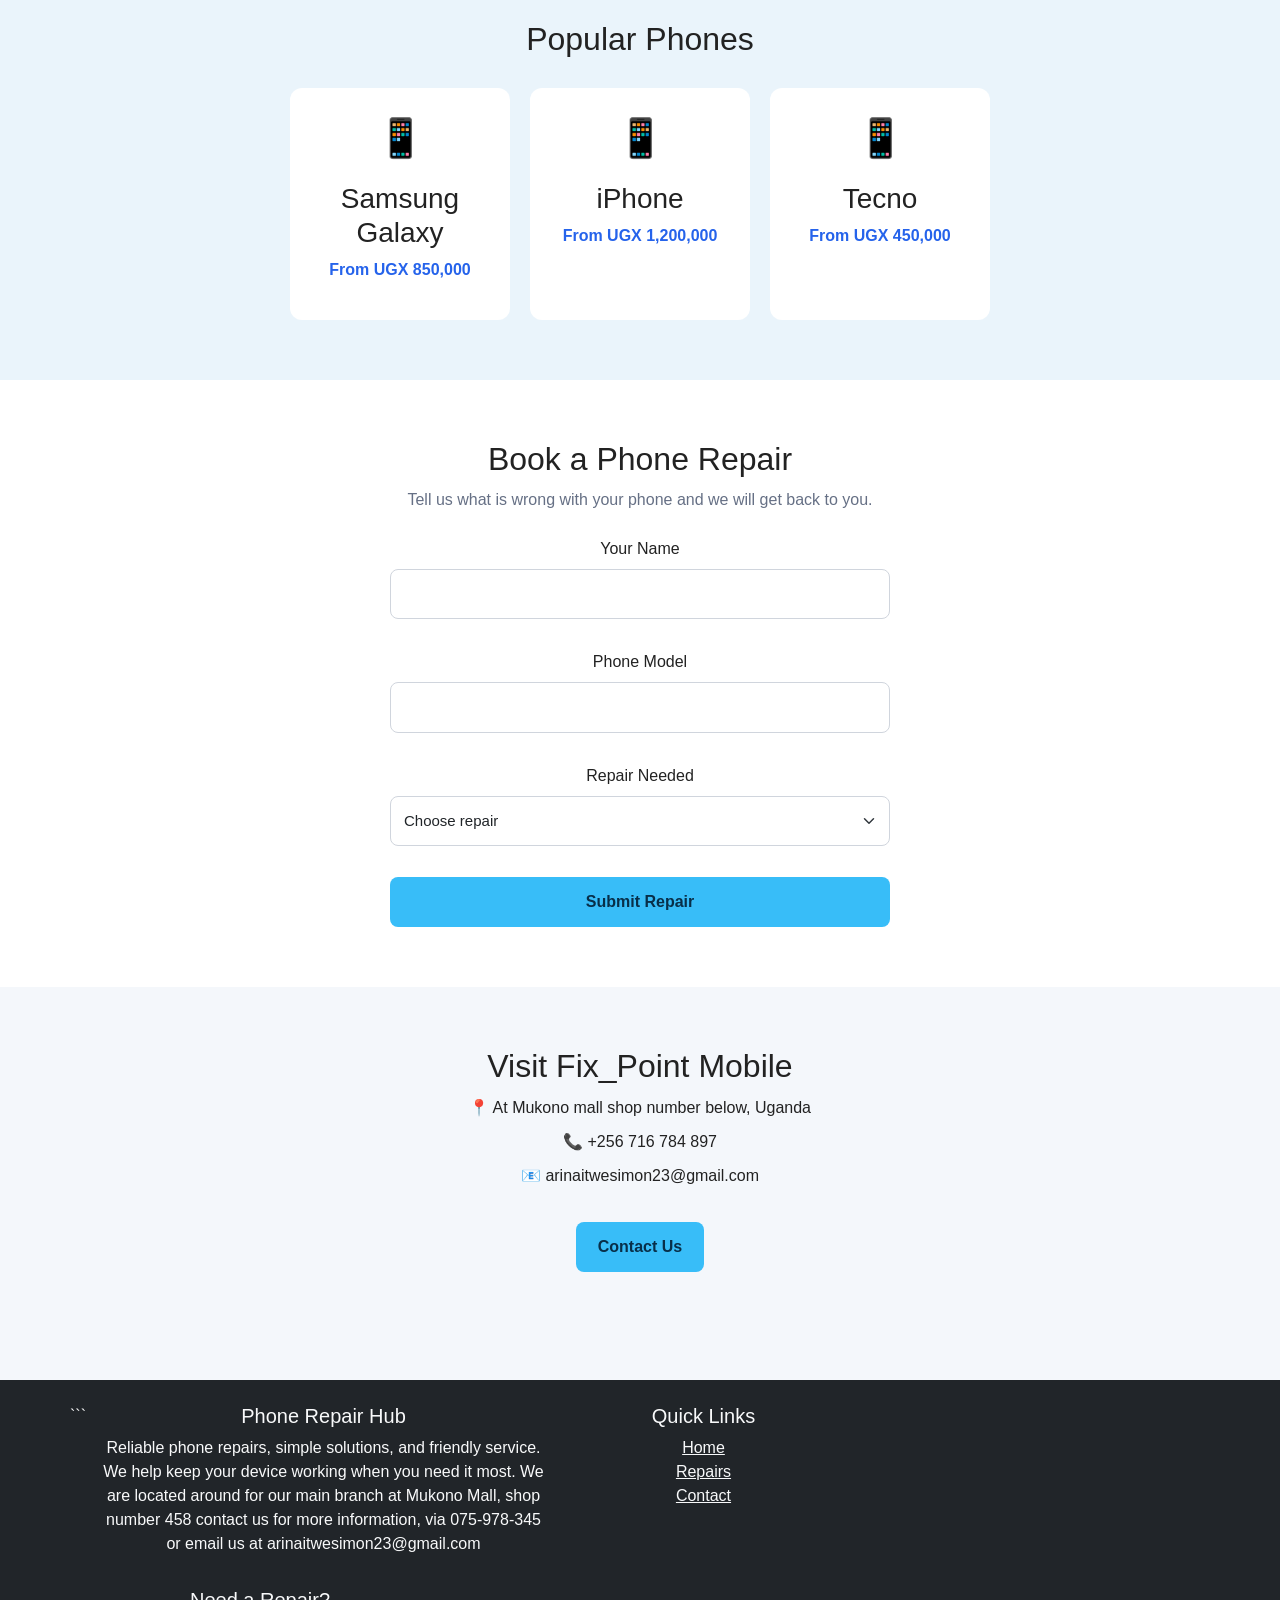
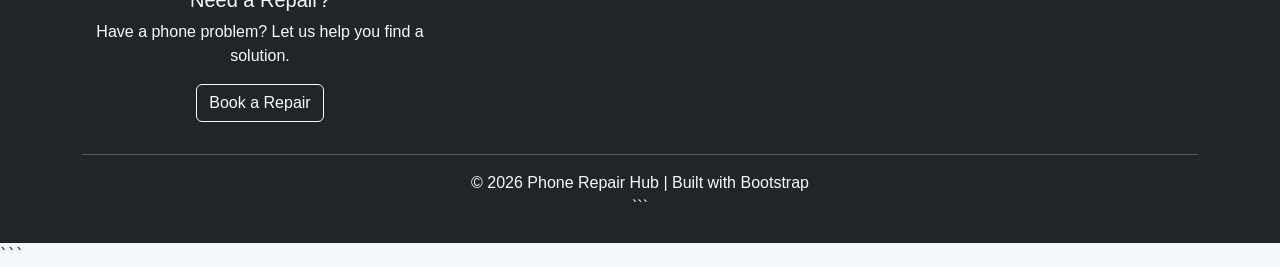
==== commit 0b0c09bf: "add to the repair card" ====
--- a/Phone_sale_&_repair.html
+++ b/Phone_sale_&_repair.html
@@ -144,7 +144,7 @@
                     <div class="icon">📱</div>
                     <h3>Phone Sales</h3>
                     <p>
-                        We sell smartphones from different and various brands
+                        We sell smartphones from different, unique and various brands
                         for different budgets.
                     </p>
                 </article>
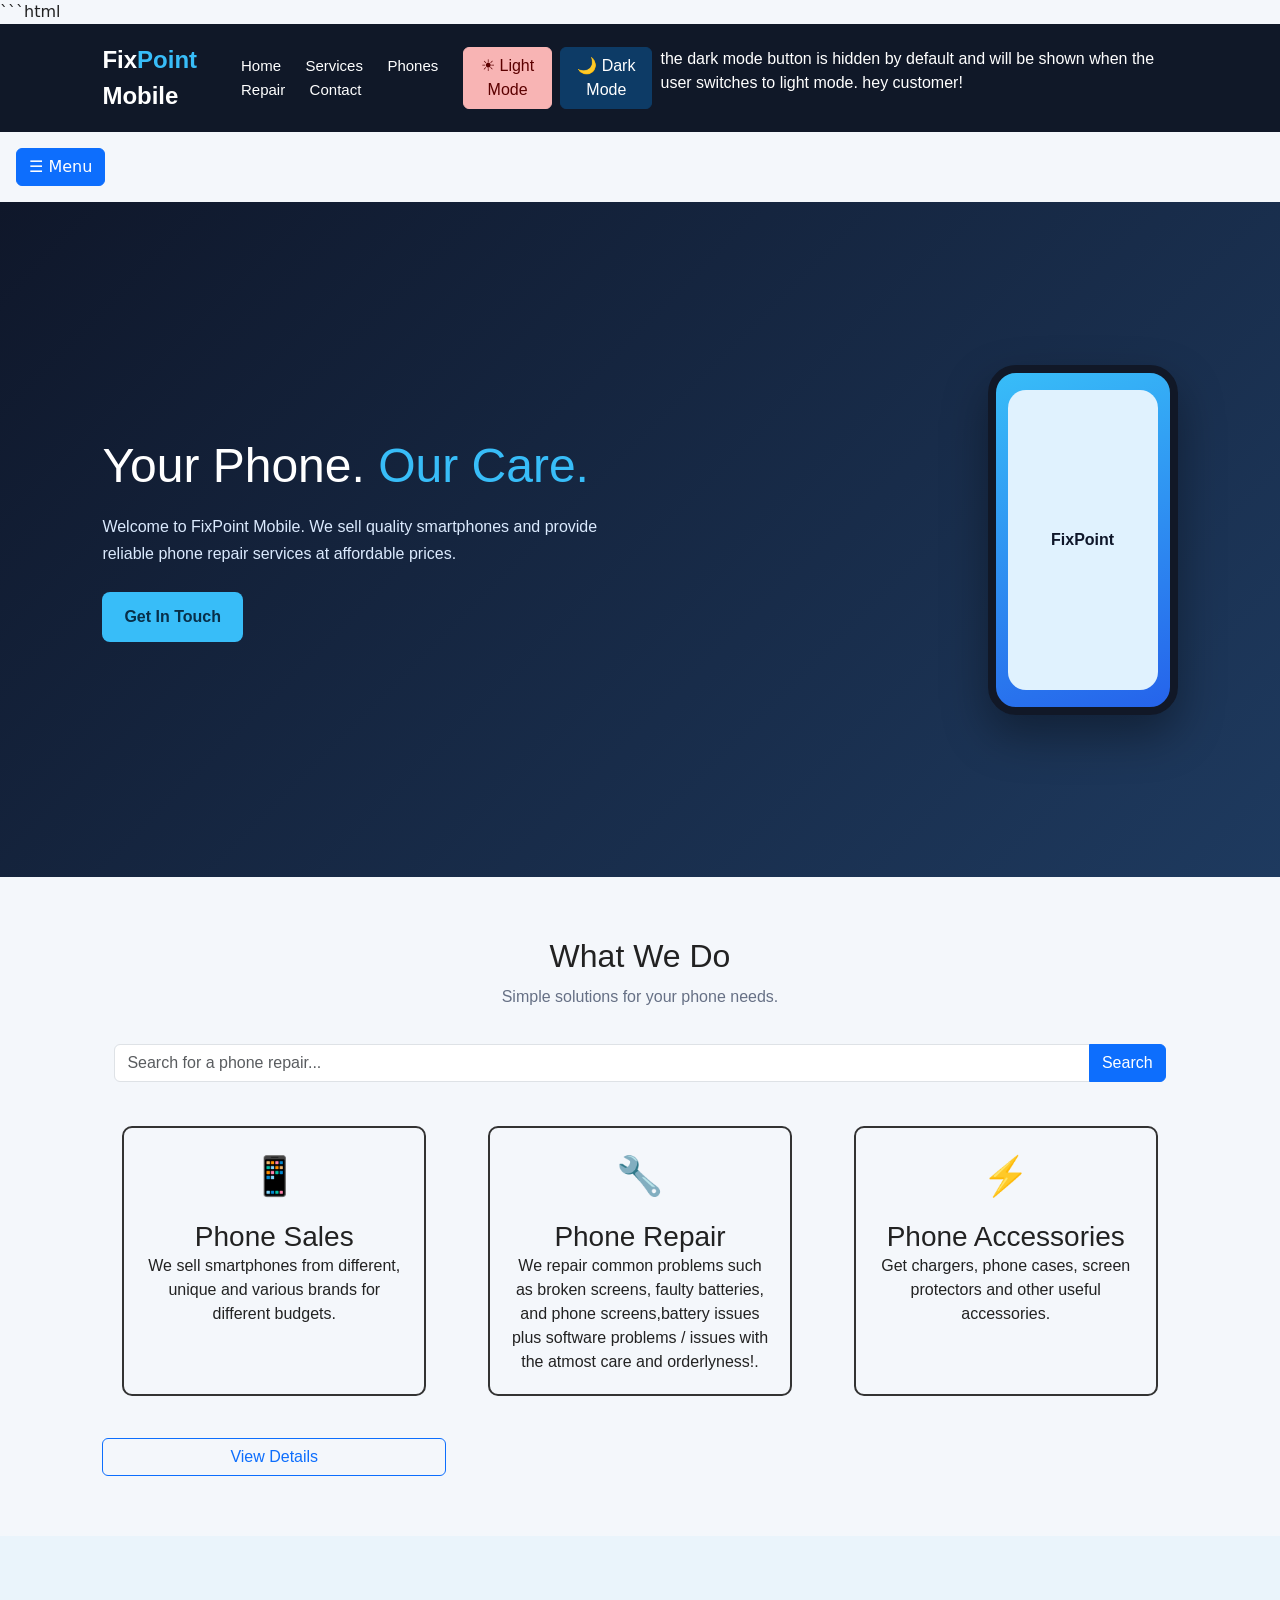
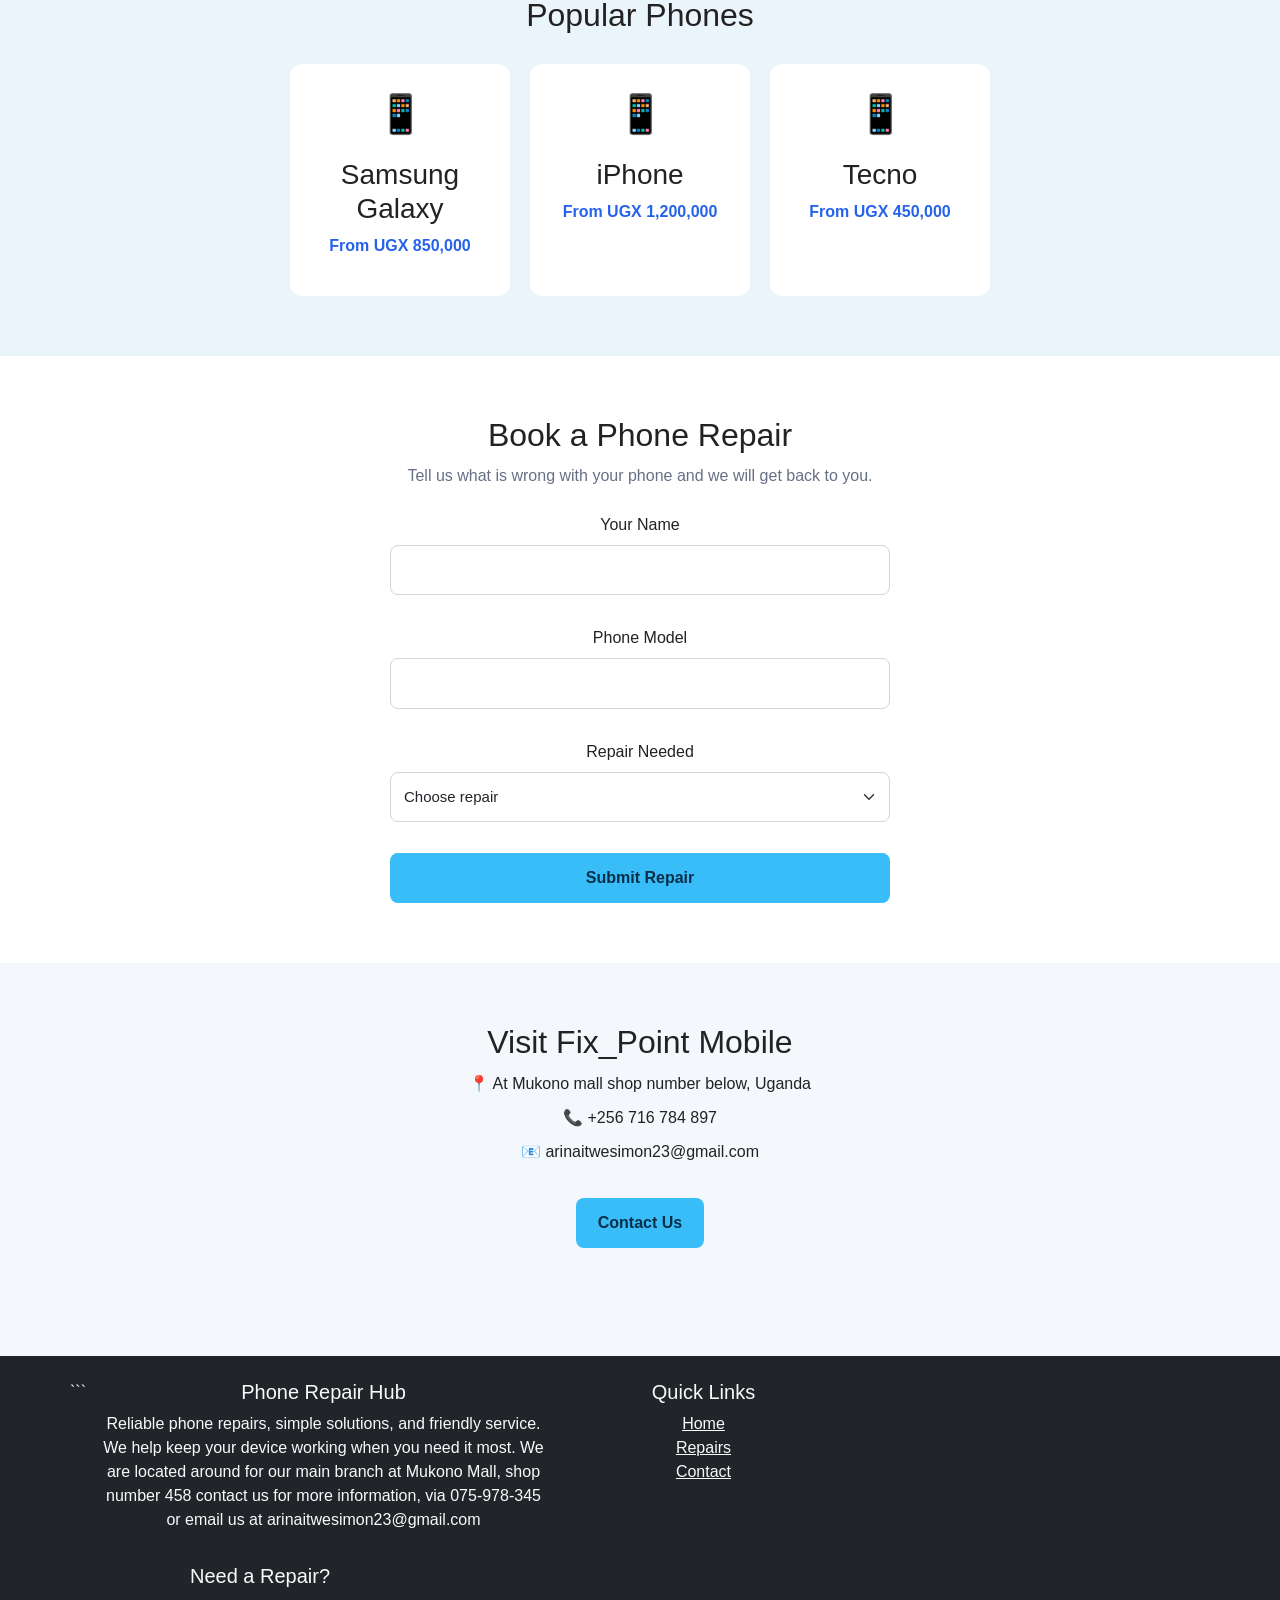
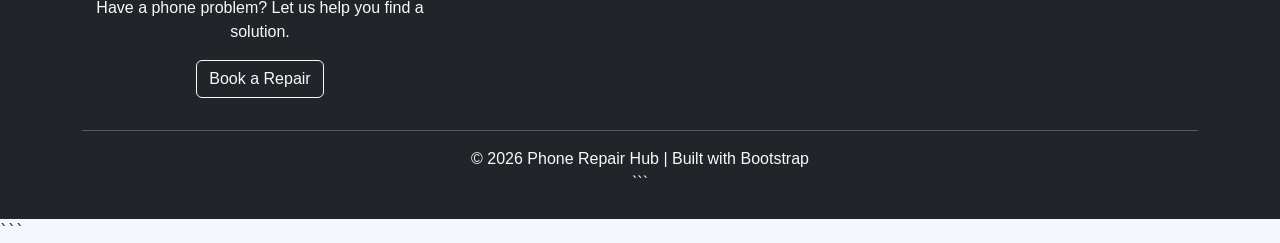
==== commit c458f1ad: "update on repair card" ====
--- a/Phone_sale_&_repair.html
+++ b/Phone_sale_&_repair.html
@@ -154,7 +154,7 @@
                     <h3>Phone Repair</h3>
                     <p>
                         We repair common problems such as broken
-                        screens, faulty batteries, dead/ malfunctioning phone screens,battery issues plus software problems / issues with the atmost care and orderlyness!.
+                        screens, faulty batteries, and phone screens,battery issues plus software problems / issues with the atmost care and orderlyness!.
                     </p>
                 </article>
 
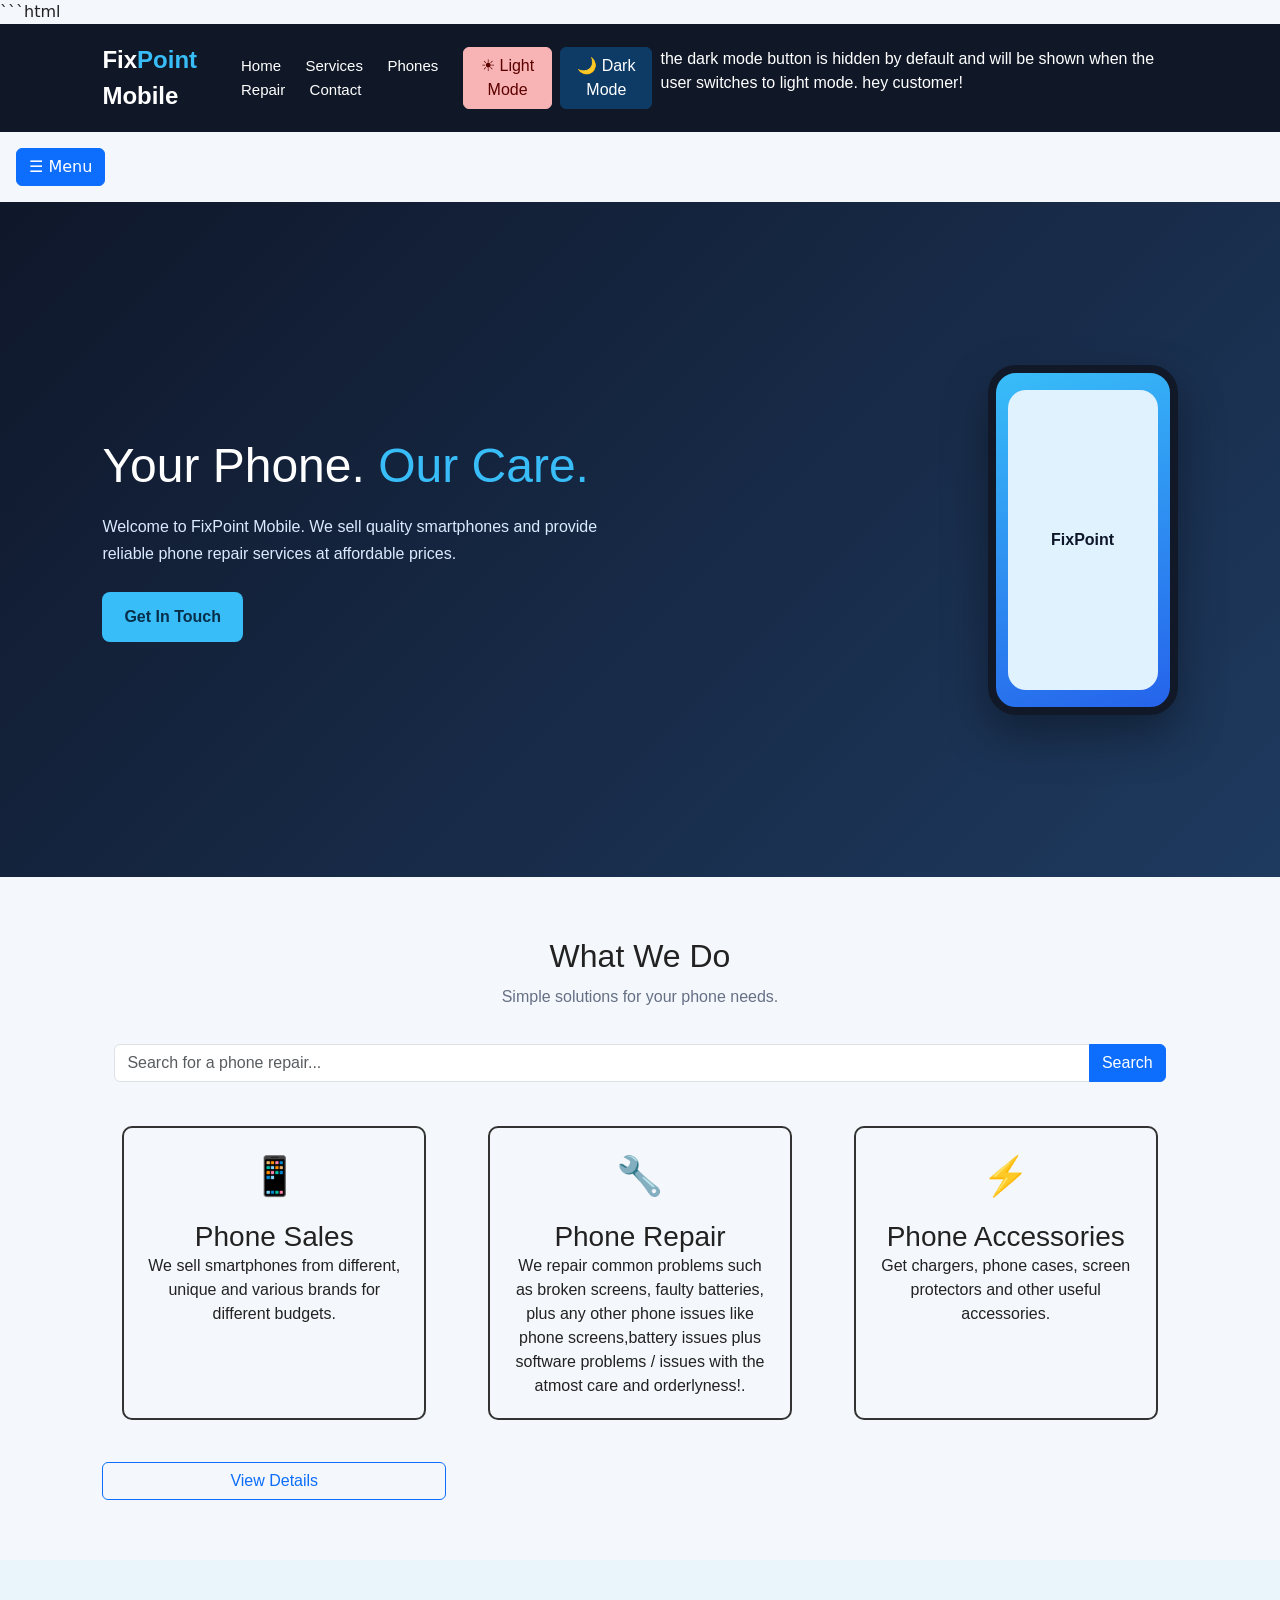
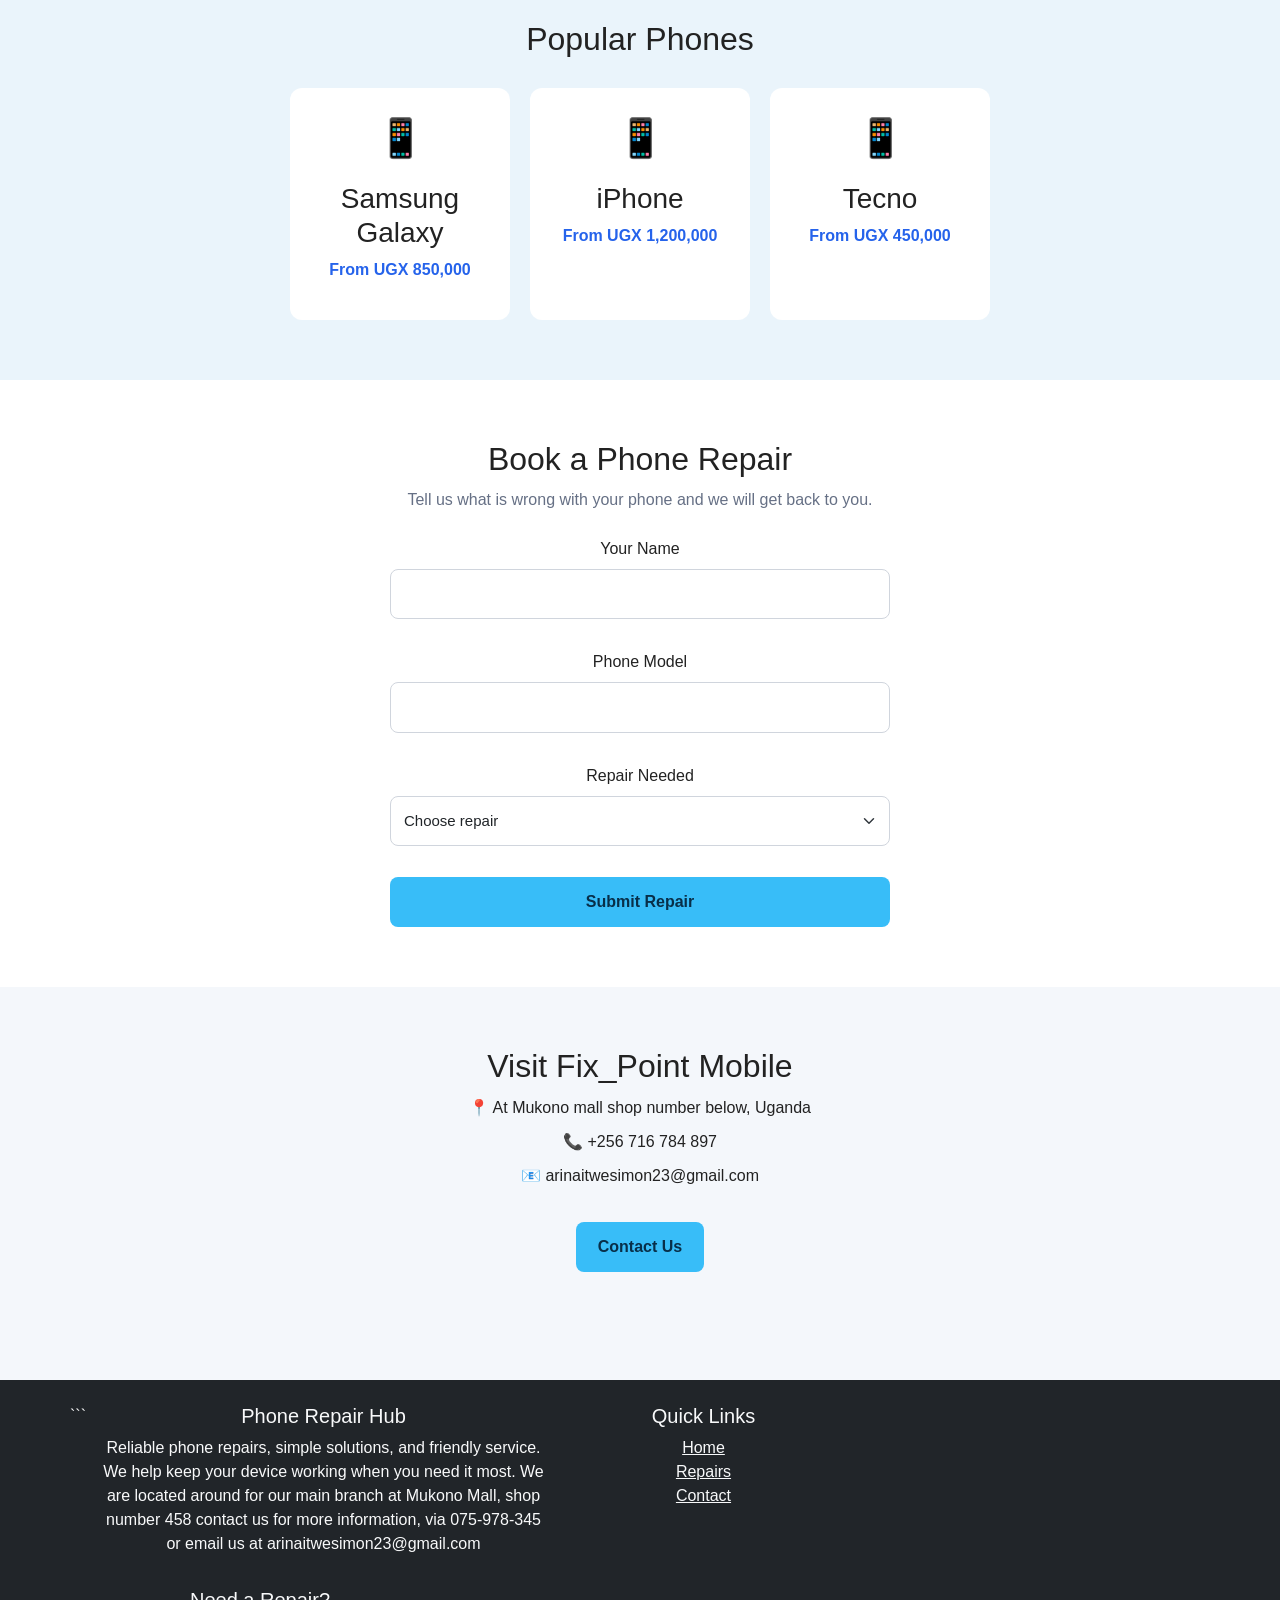
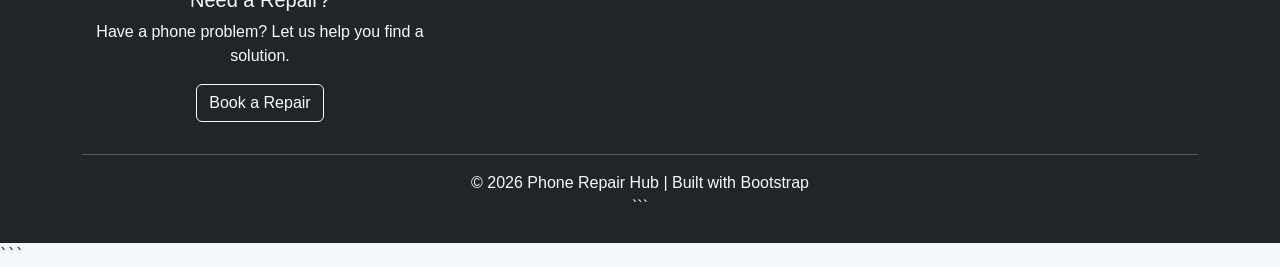
==== commit 6e32d4c6: "Added a description" ====
--- a/Phone_sale_&_repair.html
+++ b/Phone_sale_&_repair.html
@@ -154,7 +154,7 @@
                     <h3>Phone Repair</h3>
                     <p>
                         We repair common problems such as broken
-                        screens, faulty batteries, and phone screens,battery issues plus software problems / issues with the atmost care and orderlyness!.
+                        screens, faulty batteries, plus any other phone issues like phone screens,battery issues plus software problems / issues with the atmost care and orderlyness!.
                     </p>
                 </article>
 
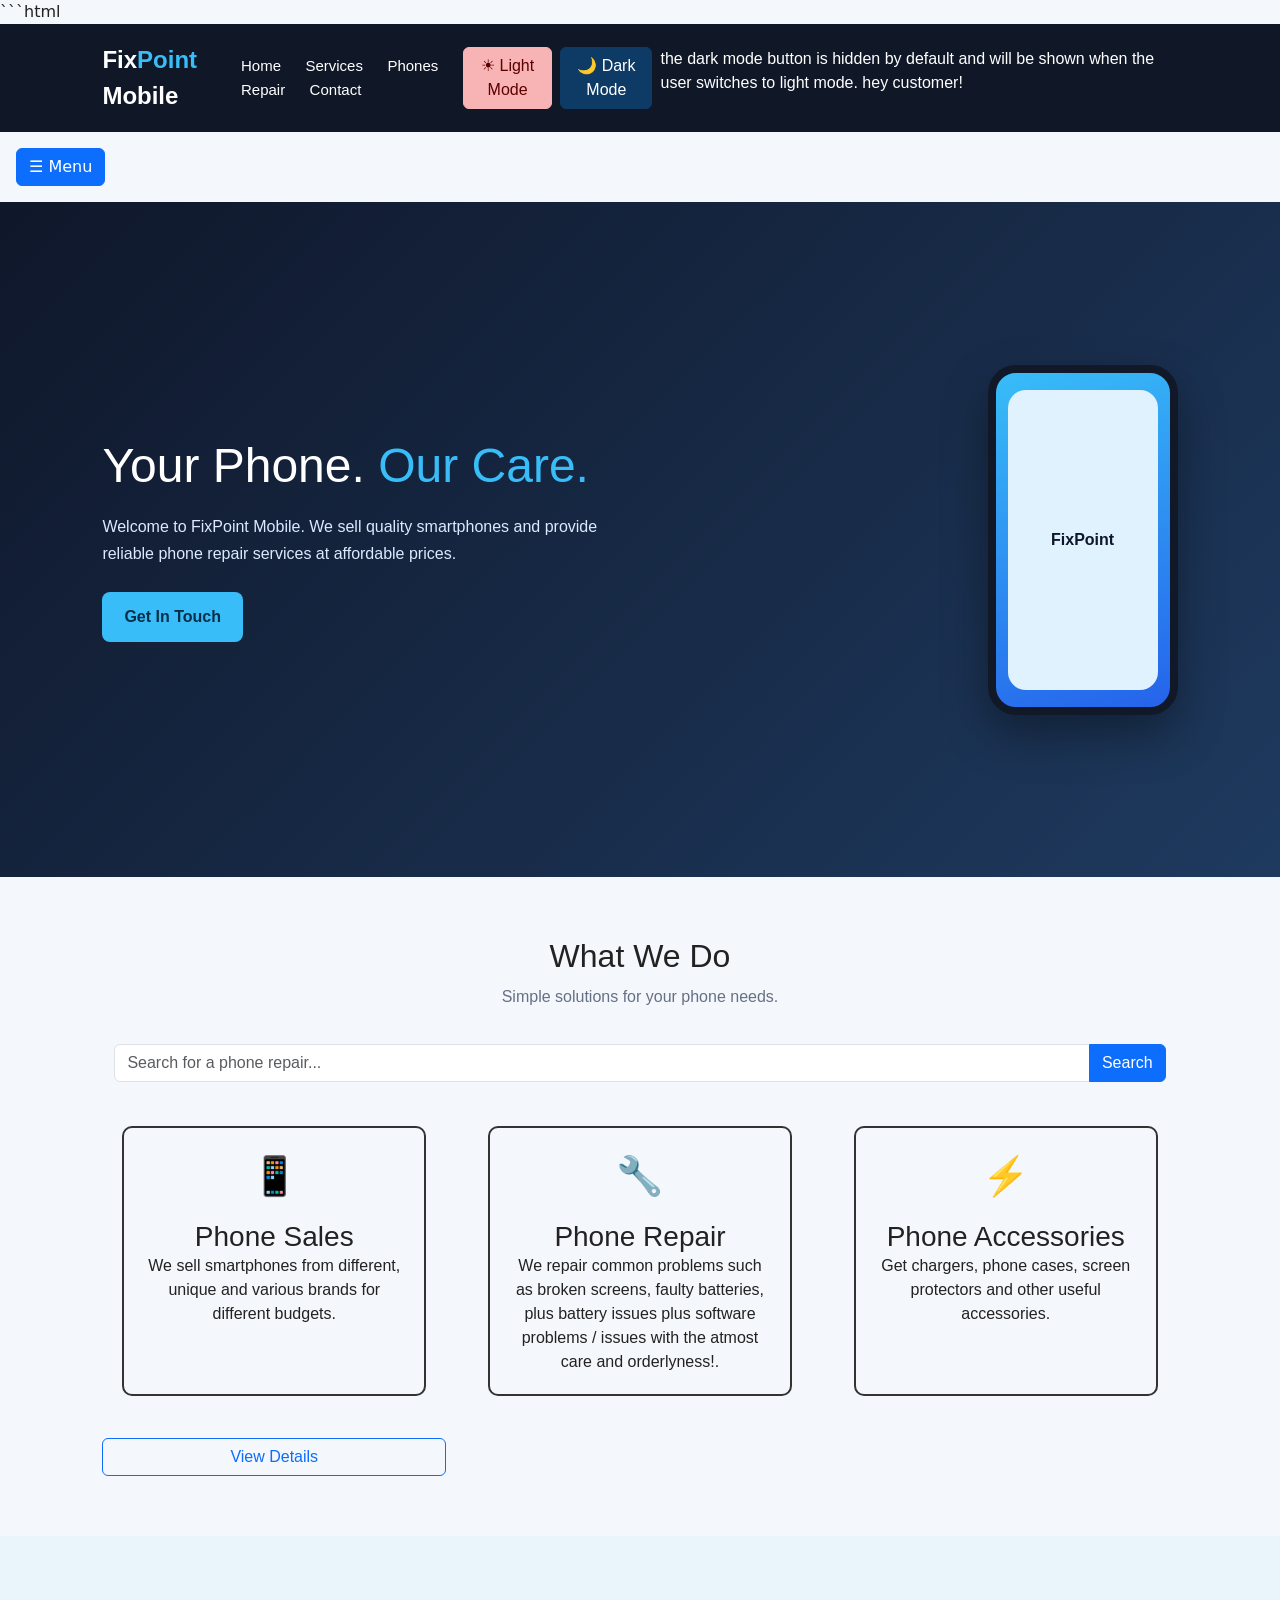
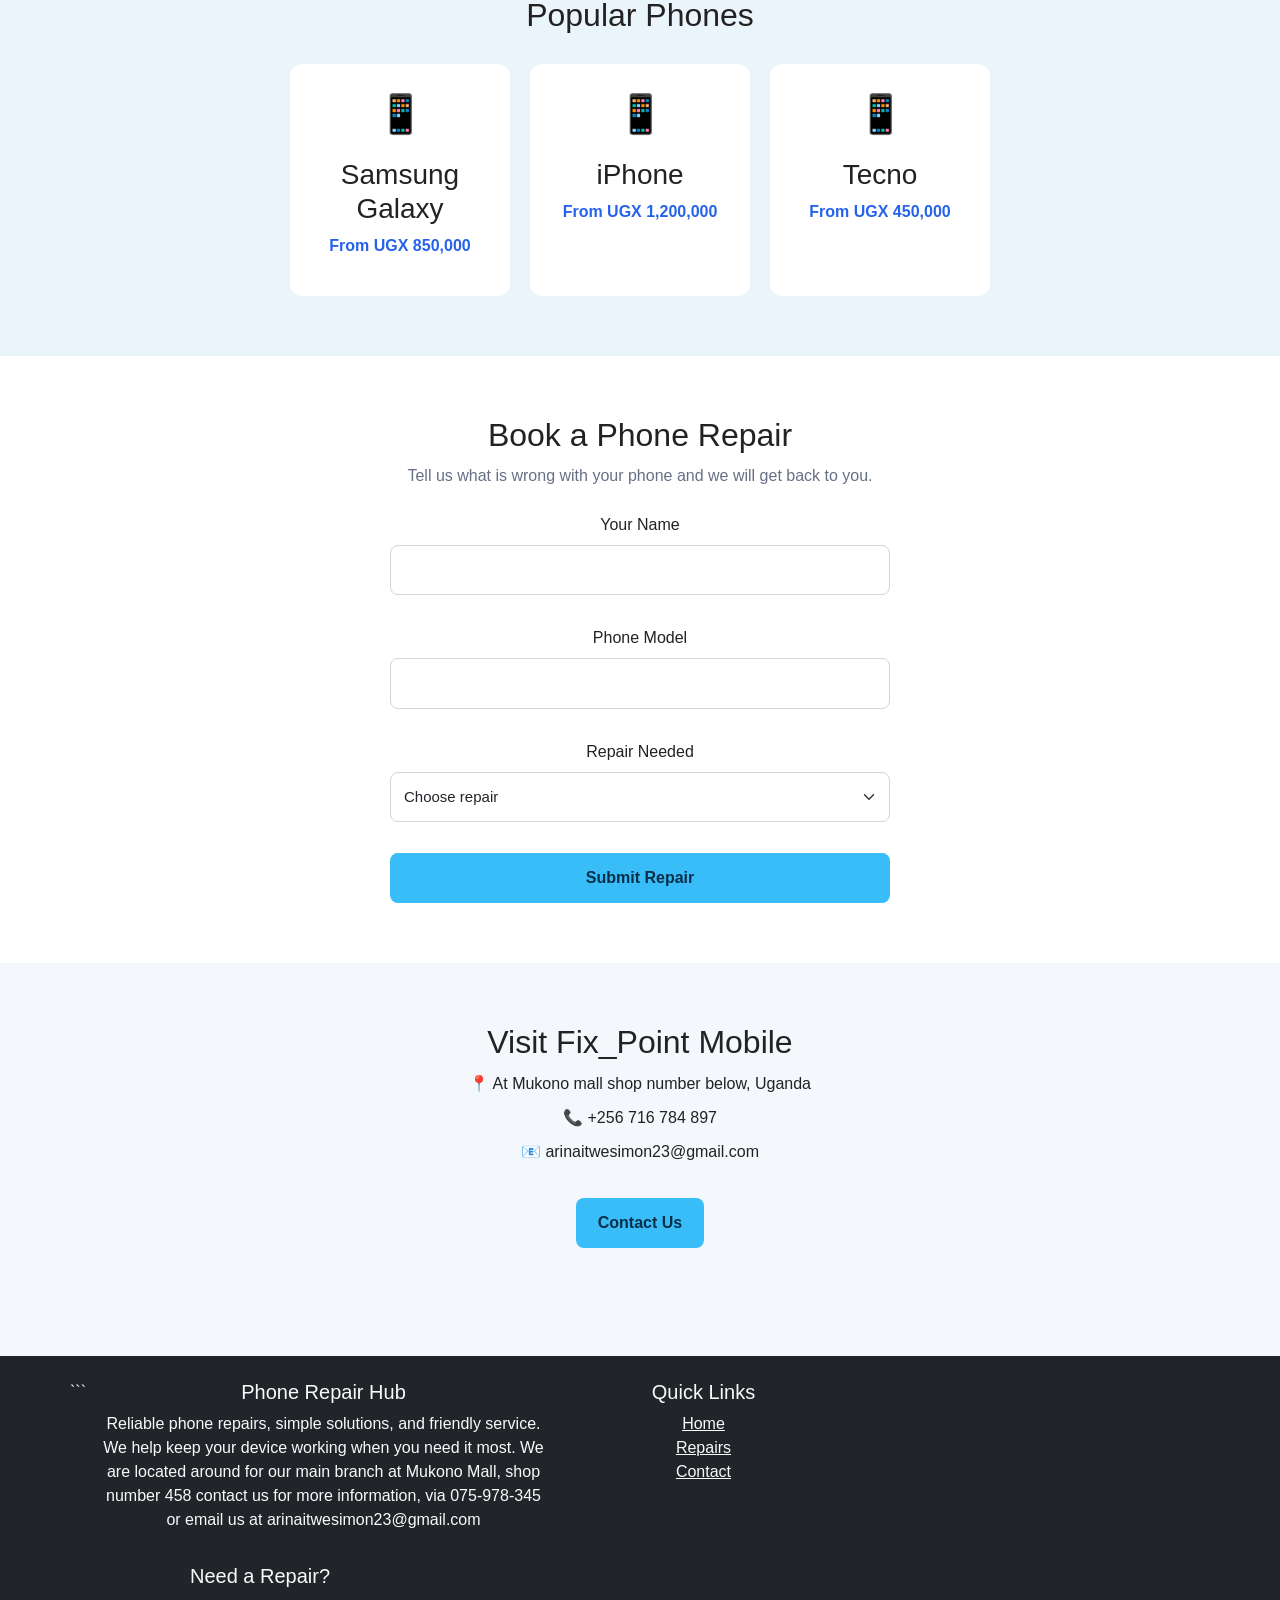
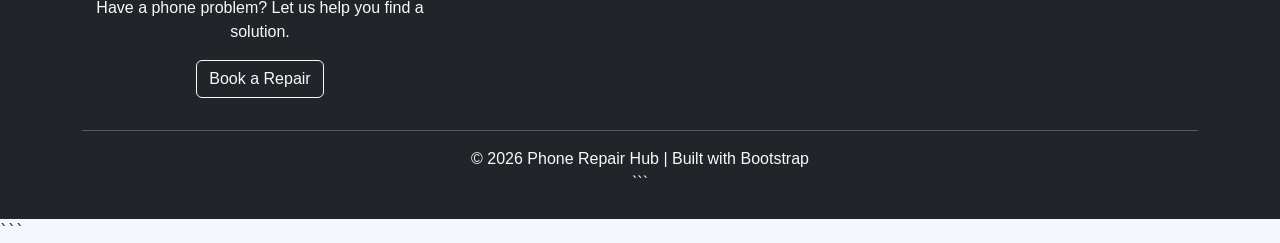
==== commit 915f91c5: "update the repair card" ====
--- a/Phone_sale_&_repair.html
+++ b/Phone_sale_&_repair.html
@@ -154,7 +154,7 @@
                     <h3>Phone Repair</h3>
                     <p>
                         We repair common problems such as broken
-                        screens, faulty batteries, plus any other phone issues like phone screens,battery issues plus software problems / issues with the atmost care and orderlyness!.
+                        screens, faulty batteries, plus battery issues plus software problems / issues with the atmost care and orderlyness!.
                     </p>
                 </article>
 
